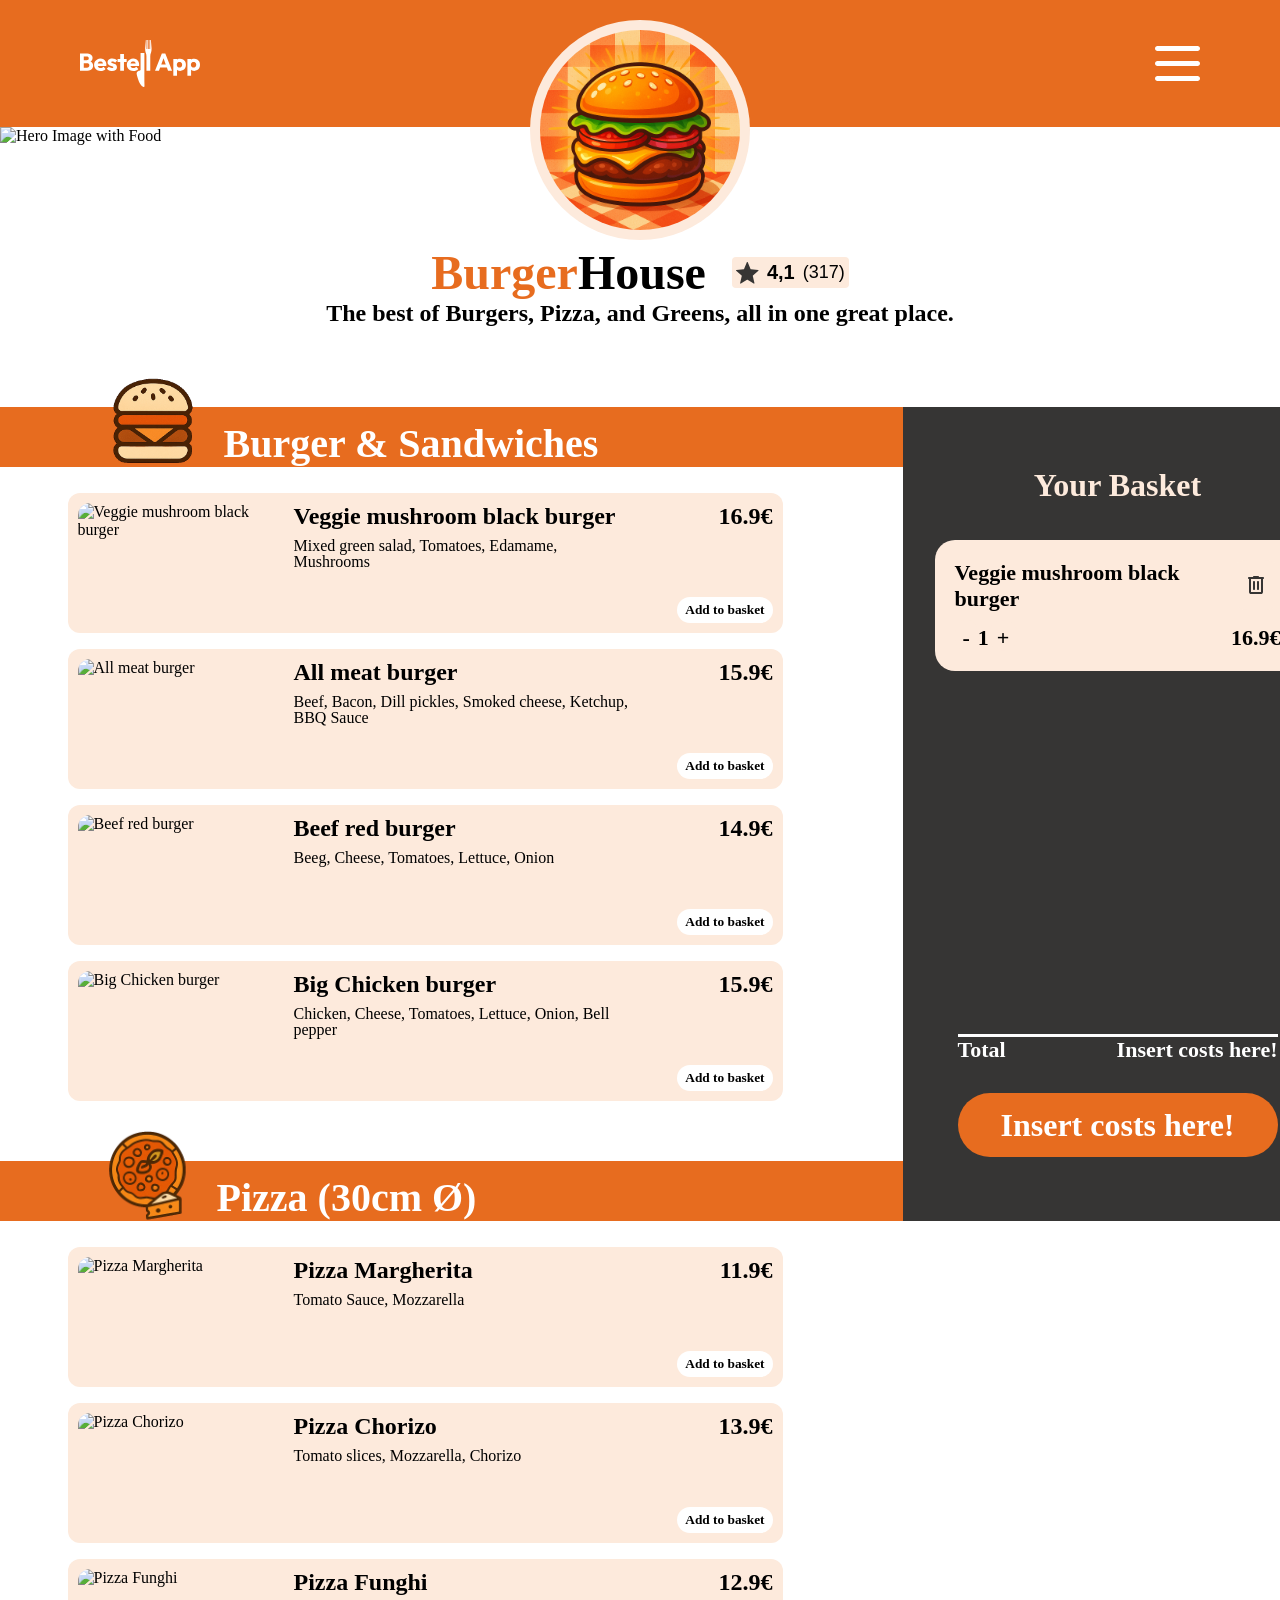
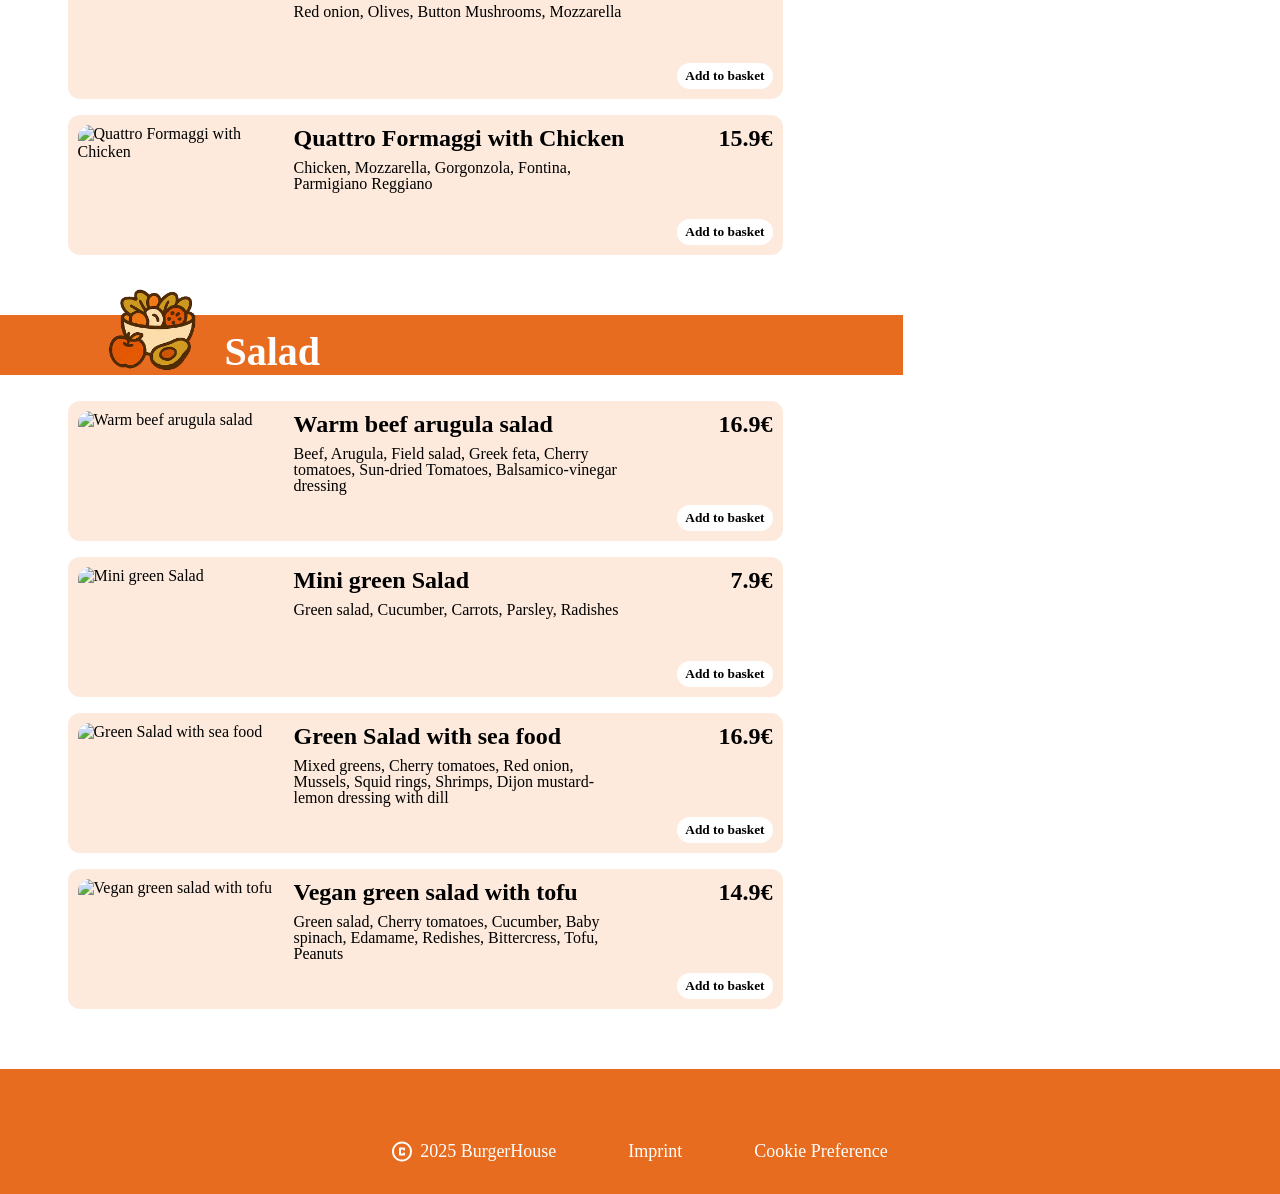
==== files/index.html @ 19cf7dda "fixed style for full basket" ====
<!doctype html>
<html lang="en">
  <head>
    <meta charset="UTF-8" />
    <meta name="viewport" content="width=device-width, initial-scale=1.0" />
    <title>BestellApp</title>
    <link
      rel="shortcut icon"
      href="../assets/mobile/takeout-dining-onpress.svg"
      type="image/x-icon"
    />
    <link rel="stylesheet" href="styles/variables.css" />
    <link rel="stylesheet" href="styles/fonts.css" />
    <link rel="stylesheet" href="styles/standard.css" />
    <link rel="stylesheet" href="styles/style.css" />
    <script src="scripts/dishes.js"></script>
    <script src="scripts/template.js"></script>
    <script src="scripts/script.js"></script>
  </head>
  <body onload="initialise()">
    <header>
      <!-- Menüleiste -->
      <article class="menu_bar">
        <img
          src="../assets/icons/bestellapp-logo.svg"
          alt="Logo of BestellApp"
        />
        <img src="../assets/icons/menu-bar.svg" alt="Menu Bar" />
      </article>
      <!-- Herobild -->
      <img
        src="../assets/images/header/hero-image.png"
        alt="Hero Image with Food"
      />
      <!-- Restaurant Icon -->
      <div class="restaurant_icon">
        <section class="restaurant_symbol">
          <img
            src="../assets/images/header/restaurant-logo.png"
            alt="Icon of BurgerHouse"
          />
        </section>
      </div>
      <!-- Restaurant Name und Titel -->
      <section class="restaurant_name">
        <h1><span>Burger</span>House</h1>
        <section class="restaurant_rating">
          <img src="../assets/icons/star.svg" alt="Rating Star" />
          <p class="rating"><b>4,1</b></p>
          <p class="users">(317)</p>
        </section>
      </section>
      <section class="subtitle">
        <h2>The best of Burgers, Pizza, and Greens, all in one great place.</h2>
      </section>
    </header>
    <!-- Main -->
    <main>
      <div class="main_menu_style">
        <div>
          <aside id="basket">
            <article>
              <h5>Your Basket</h5>
              <section class="ordered_dishes">
                <article class="dish_in_basket">
                  <section class="name_n_amount">
                    <p>Veggie mushroom black burger</p>
                    <div class="amount">
                      <button onclick="reduce()">-</button>
                      <p>1</p>
                      <button onclick="increase()">+</button>
                    </div>
                  </section>
                  <section class="costs_n_trash">
                    <button onclick="erase()">
                      <img src="../assets/icons/delete.svg" alt="Trash Icon" />
                    </button>
                    <p>16.9€</p>
                  </section>
                </article>
              </section>
              <section class="basket_lower_part">
                <div class="total_cost">
                  <p>Total</p>
                  <p>Insert costs here!</p>
                </div>
                <div class="buy_order">
                  <button class="button_buy_order" id="openButton" onclick="openDialog()">
                  Insert costs here!
                  </button>
                </div>
              </section>
            </article>
          </aside>
        </div>
        <article>
          <section class="category">
            <img src="../assets/icons/burger-symbol.svg" alt="Burger Icon" />
            <h3>Burger & Sandwiches</h3>
          </section>
          <section class="menu" id="burgersMenus"></section>
          <section class="category">
            <img src="../assets/icons/pizza-symbol.svg" alt="Pizza Icon" />
            <h3>Pizza (30cm Ø)</h3>
          </section>
          <section class="menu" id="pizzasMenus"></section>
          <section class="category">
            <img src="../assets/icons/salad-symbol.svg" alt="Salad Icon" />
            <h3>Salad</h3>
          </section>
          <section class="menu" id="saladsMenus"></section>
        </article>
      </div>
      <dialog id="orderConfirmed" onclick="closeDialog()">
        <article onclick="stopPropagation(event)">
          <section>
            <button class="close" id="closeButton" onclick="closeDialog()">
              X
            </button>
          </section>
          <section class="order_received">
            <img src="../assets/icons/order-symbol.svg" alt="Car is driving" />
            <h6>Oder confirmed!</h6>
            <p>Your food is on the way!</p>
          </section>
        </article>
      </dialog>
    </main>
    <!-- Footer -->
    <footer>
      <div>
        <img src="../assets/icons/copyright.svg" alt="Copyright" />
        <p>2025 BurgerHouse</p>
      </div>
      <p><a href="imprint.html"></a>Imprint</p>
      <p>Cookie Preference</p>
    </footer>
  </body>
</html>
---- files/styles/variables.css ----
:root {
    --main_color: rgb(231, 108, 31);
    --bg_dishes: rgb(253, 234, 220);
    --bg_basket: rgb(54, 53, 52);
}
---- files/styles/fonts.css ----
/* palanquin-dark-regular - latin */
@font-face {
  font-display: swap; /* Check https://developer.mozilla.org/en-US/docs/Web/CSS/@font-face/font-display for other options. */
  font-family: 'Palanquin Dark';
  font-style: normal;
  font-weight: 400;
  src: url('/BestellApp/assets/fonts/palanquin-dark-v17-latin-regular.woff2') format('woff2'); /* Chrome 36+, Opera 23+, Firefox 39+, Safari 12+, iOS 10+ */
}
/* palanquin-dark-700 - latin */
@font-face {
  font-display: swap; /* Check https://developer.mozilla.org/en-US/docs/Web/CSS/@font-face/font-display for other options. */
  font-family: 'Palanquin Dark';
  font-style: normal;
  font-weight: 700;
  src: url('/BestellApp/assets/fonts/palanquin-dark-v17-latin-700.woff2') format('woff2'); /* Chrome 36+, Opera 23+, Firefox 39+, Safari 12+, iOS 10+ */
}

/* palanquin-regular - latin */
@font-face {
  font-display: swap; /* Check https://developer.mozilla.org/en-US/docs/Web/CSS/@font-face/font-display for other options. */
  font-family: 'Palanquin';
  font-style: normal;
  font-weight: 400;
  src: url('/BestellApp/assets/fonts/palanquin-v17-latin-regular.woff2') format('woff2'); /* Chrome 36+, Opera 23+, Firefox 39+, Safari 12+, iOS 10+ */
}
/* palanquin-500 - latin */
@font-face {
  font-display: swap; /* Check https://developer.mozilla.org/en-US/docs/Web/CSS/@font-face/font-display for other options. */
  font-family: 'Palanquin';
  font-style: normal;
  font-weight: 500;
  src: url('/BestellApp/assets/fonts/palanquin-v17-latin-500.woff2') format('woff2'); /* Chrome 36+, Opera 23+, Firefox 39+, Safari 12+, iOS 10+ */
}
/* palanquin-600 - latin */
@font-face {
  font-display: swap; /* Check https://developer.mozilla.org/en-US/docs/Web/CSS/@font-face/font-display for other options. */
  font-family: 'Palanquin';
  font-style: normal;
  font-weight: 600;
  src: url('/BestellApp/assets/fonts/palanquin-v17-latin-600.woff2') format('woff2'); /* Chrome 36+, Opera 23+, Firefox 39+, Safari 12+, iOS 10+ */
}
/* palanquin-700 - latin */
@font-face {
  font-display: swap; /* Check https://developer.mozilla.org/en-US/docs/Web/CSS/@font-face/font-display for other options. */
  font-family: 'Palanquin';
  font-style: normal;
  font-weight: 700;
  src: url('/BestellApp/assets/fonts/palanquin-v17-latin-700.woff2') format('woff2'); /* Chrome 36+, Opera 23+, Firefox 39+, Safari 12+, iOS 10+ */
}
---- files/styles/standard.css ----
/* Allgemeine Einstellungen */
* {
  margin: 0px;
  box-sizing: border-box;
}

a {
  text-decoration: none;
}

/* Header */
header > img {
  width: 100dvw;
  height: 500px;
  object-fit: cover;
}

h1 {
  font-family: "Palanquin Dark";
  font-size: 48px;
  font-weight: 700;
}

h1 > span {
  color: var(--main_color);
}

h2 {
  font-family: "Palanquin";
  font-size: 24px;
  font-weight: 700;
}

/* Main */
main > div > div {
  display: flex;
  position: sticky;
  top: 0px;
}

h3 {
  font-family: "Palanquin";
  font-size: 40px;
  font-weight: 700;
  color: white;
}

h4 {
  font-family: "Palanquin";
  font-size: 24px;
  font-weight: 600;
}

button {
  display: flex;
  align-items: center;
  justify-content: center;
  padding: 5px 8px;
  font-family: "Palanquin";
  font-weight: 600;
  border: none;
  border-radius: 16px;
  background-color: white;
  cursor: pointer;
}

aside {
  display: flex;
  flex-direction: column;
  justify-content: flex-start;
  width: 430px;
  height: 814px;
  background-color: var(--bg_basket);
}

aside > article {
  display: flex;
  flex-direction: column;
  justify-content: center;
  align-items: center;
  gap: 36px;
  padding: 60px 32px;
}

h5 {
  display: flex;
  justify-content: center;
  font-family: "Palanquin";
  font-size: 32px;
  font-weight: 700;
  color: var(--bg_dishes);
}

dialog {
  margin: auto;
  padding: 40px 48px;
  border: none;
  border-radius: 30px;
  background-color: var(--bg_basket);
  color: white;
}

dialog > article {
  display: flex;
  flex-direction: column;
  justify-content: center;
  align-items: flex-end;
}

dialog p {
  font-family: "Palanquin";
  font-size: 29px;
  font-weight: 700;
}

dialog::backdrop {
  background-color: rgba(1, 1, 1, 0.25);
  backdrop-filter: blur(4px);
}

h6 {
  font-family: "Palanquin";
  font-size: 42px;
  font-weight: 700;
}

/* Footer */
footer {
  display: flex;
  align-items: center;
  justify-content: center;
  gap: 72px;
  padding-top: 72px;
  padding-bottom: 32px;
  background-color: var(--main_color);
}

footer > div {
  display: flex;
  gap: 8px;
}

footer p {
  font-family: "Palanquin";
  font-size: 18px;
  color: white;
}
---- files/styles/style.css ----
/* Header */
.menu_bar {
  display: flex;
  justify-content: space-between;
  align-items: center;
  padding: 40px max(calc(50% - 720px), 80px);
  background-color: var(--main_color);
}

.restaurant_icon {
  display: flex;
  justify-content: center;
  height: 100px;
}

.restaurant_symbol {
  display: flex;
  align-items: center;
  justify-content: center;
  position: relative;
  top: -125px;
  border-radius: 50%;
  width: 220px;
  height: 220px;
  background-color: var(--bg_dishes);
}

.restaurant_symbol > img {
  width: 200px;
  height: 200px;
  border-radius: 50%;
}

.restaurant_name {
  display: flex;
  align-items: center;
  justify-content: center;
  gap: 26px;
}

.restaurant_rating {
  display: flex;
  justify-content: center;
  align-items: center;
  gap: 8px;
  padding: 4px;
  border-radius: 4px;
  background-color: var(--bg_dishes);
}

.rating {
  font-family: "Palanquin Dark", sans-serif;
  font-size: 20px;
}

.users {
  font-family: "Palanquin", sans-serif;
  font-size: 18px;
}

.subtitle {
  display: flex;
  justify-content: center;
}

/* Main */
.main_menu_style {
  display: flex;
  flex-direction: row-reverse;
  justify-content: center;
  align-items: flex-start;
  margin-top: 80px;
}

.empty_basket {
  display: flex;
  flex-direction: column;
  justify-content: flex-start;
  align-items: center;
  gap: 69px;
}

.empty_basket > p {
  text-align: center;
  font-family: "Palanquin";
  font-size: 24px;
  font-weight: 500;
  color: var(--bg_dishes);
}

.empty_basket > img {
  width: 150px;
}

.menu {
  display: flex;
  flex-direction: column;
  gap: 16px;
  margin-bottom: 60px;
  padding: 0px max(calc(50% - 720px), 120px);
}

.category {
  display: flex;
  align-items: end;
  gap: 28px;
  margin-bottom: 26px;
  padding: 0px max(calc(50% - 720px), 160px);
  height: 60px;
  background-color: var(--main_color);
}

.dish {
  display: flex;
  justify-content: space-between;
  padding: 10px;
  width: 715px;
  border-radius: 12px;
  background-color: var(--bg_dishes);
}

.dish p {
  font-family: "Palanquin";
}

.explanation {
  display: flex;
  justify-content: space-between;
  gap: 16px;
}

.explanation > img {
  width: 200px;
  height: 120px;
  border-radius: 12px;
  object-fit: cover;
}

.description {
  display: flex;
  flex-direction: column;
  gap: 8px;
  width: 42ch;
}

.description > p {
  font-weight: 500;
  line-height: 100%;
}

.costs {
  display: flex;
  flex-direction: column;
  justify-content: space-between;
  align-items: end;
}

.costs > p {
  font-size: 24px;
  font-weight: 600;
}

.change_color {
  color: var(--main_color);
}

.ordered_dishes {
  height: 458px;
}

.dish_in_basket {
  display: flex;
  justify-content: space-between;
  padding: 20px;
  border-radius: 20px;
  background-color: var(--bg_dishes);
}

.name_n_amount,
.costs_n_trash {
  font-family: "Palanquin";
  font-size: 22px;
  font-weight: 600;
}

.name_n_amount {
  display: flex;
  flex-direction: column;
  gap: 8px;
}

.amount {
  display: flex;
  align-items: flex-end;
  gap: 8;
}

.amount > button {
  padding-bottom: 0px;
  background-color: var(--bg_dishes);
  font-family: "Palanquin";
  font-size: 22px;
  font-weight: 600;
}

.amount > button:hover {
  color: var(--main_color);
}

.costs_n_trash {
  display: flex;
  flex-direction: column;
  justify-content: space-between;
}

.costs_n_trash > button {
  background-color: var(--bg_dishes);
  padding-top: 16px;
  padding-bottom: 16px;
}

.basket_lower_part {
  display: flex;
  flex-direction: column;
  gap: 30px;
  border-top: 3px solid white;
}

.total_cost {
  display: flex;
  justify-content: space-between;
}

.total_cost > p {
  font-family: "Palanquin";
  font-size: 22px;
  font-weight: 700;
  color: white;
}

.button_buy_order {
  display: flex;
  align-items: center;
  justify-content: center;
  width: 320px;
  height: 64px;
  border: none;
  border-radius: 60px;
  font-family: "Palanquin";
  font-size: 32px;
  font-weight: 700;
  color: white;
  background-color: var(--main_color);
}

.close {
  border: 1px solid white;
  background-color: var(--bg_basket);
  color: white;
}

.order_received {
  display: flex;
  flex-direction: column;
  justify-content: center;
  align-items: center;
}
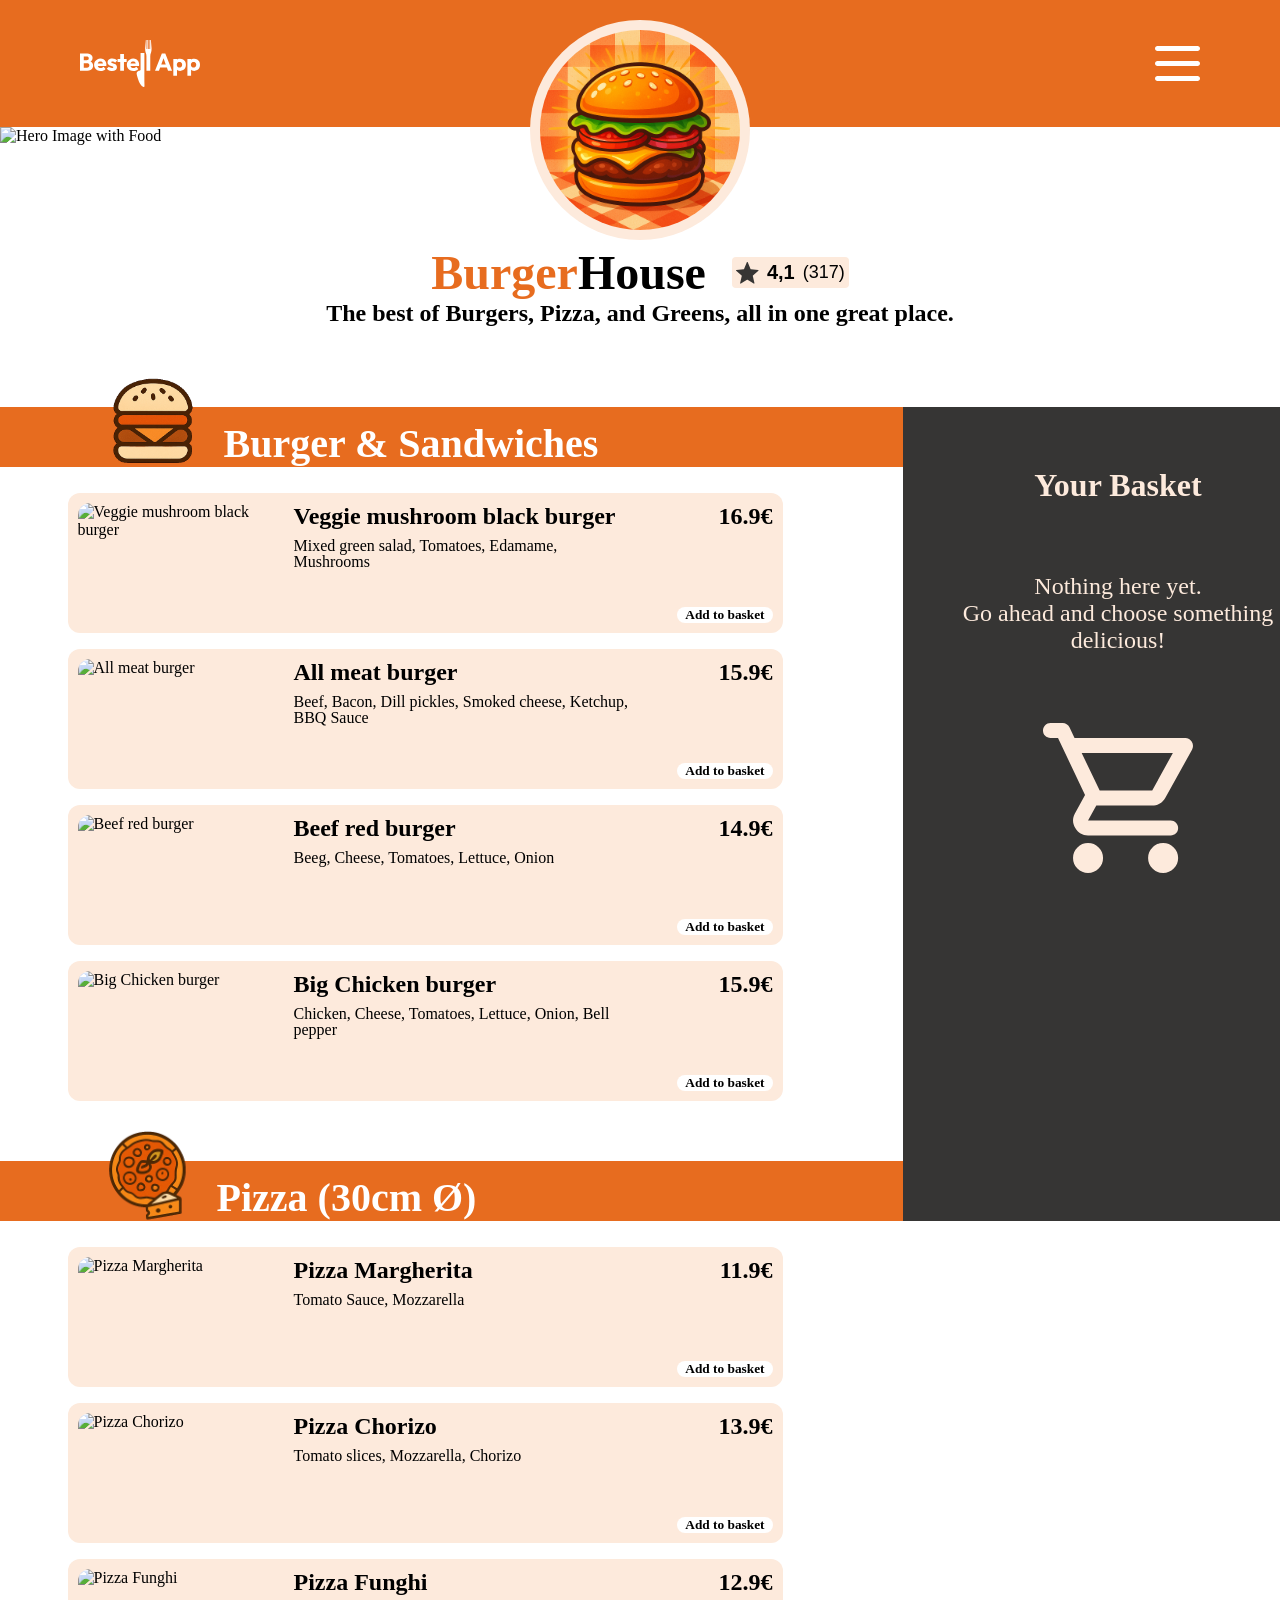
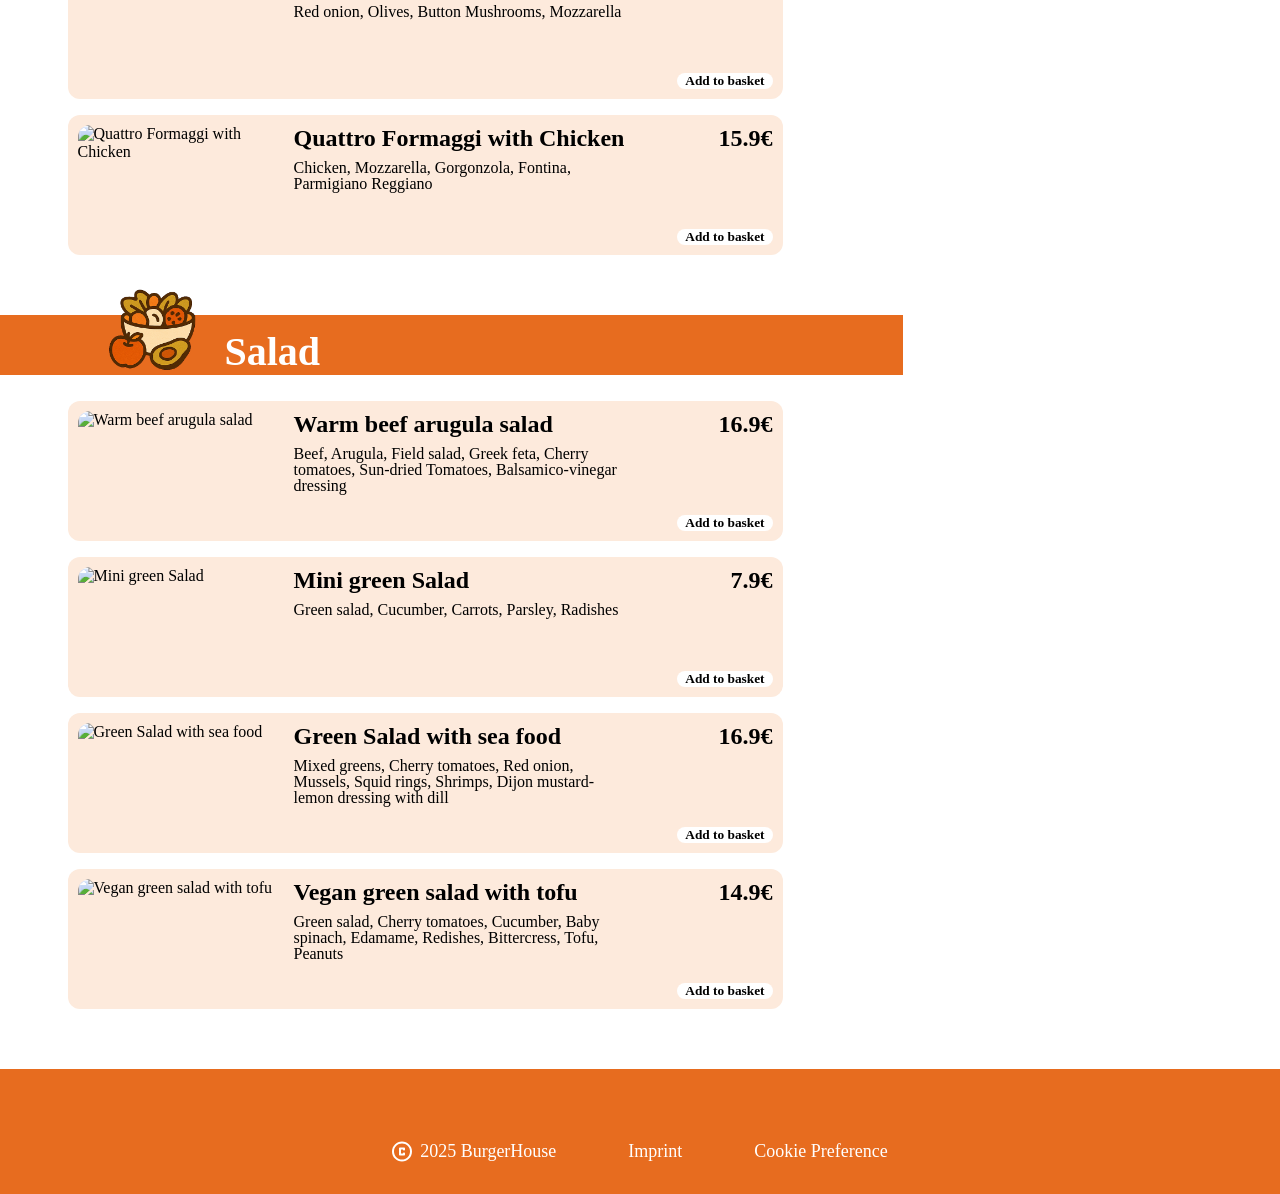
==== commit 4388884a: "Revert "fixed style for full basket" This reverts commit 19cf7dda8cd6a74f4e7ba603e391741ef32e8f4e." ====
--- a/files/index.html
+++ b/files/index.html
@@ -58,38 +58,19 @@
     <main>
       <div class="main_menu_style">
         <div>
-          <aside id="basket">
+          <aside>
             <article>
-              <h5>Your Basket</h5>
-              <section class="ordered_dishes">
-                <article class="dish_in_basket">
-                  <section class="name_n_amount">
-                    <p>Veggie mushroom black burger</p>
-                    <div class="amount">
-                      <button onclick="reduce()">-</button>
-                      <p>1</p>
-                      <button onclick="increase()">+</button>
-                    </div>
-                  </section>
-                  <section class="costs_n_trash">
-                    <button onclick="erase()">
-                      <img src="../assets/icons/delete.svg" alt="Trash Icon" />
-                    </button>
-                    <p>16.9€</p>
-                  </section>
-                </article>
-              </section>
-              <section class="basket_lower_part">
-                <div class="total_cost">
-                  <p>Total</p>
-                  <p>Insert costs here!</p>
-                </div>
-                <div class="buy_order">
-                  <button class="button_buy_order" id="openButton" onclick="openDialog()">
-                  Insert costs here!
-                  </button>
-                </div>
-              </section>
+              <div class="empty_basket">
+                <h5>Your Basket</h5>
+                <p>
+                  Nothing here yet.<br />
+                  Go ahead and choose something delicious!
+                </p>
+                <img
+                  src="/assets/icons/shopping-cart.svg"
+                  alt="Shopping Cart if Basket is Empty"
+                />
+              </div>
             </article>
           </aside>
         </div>
--- a/files/styles/standard.css
+++ b/files/styles/standard.css
@@ -52,10 +52,7 @@
 }
 
 button {
-  display: flex;
-  align-items: center;
-  justify-content: center;
-  padding: 5px 8px;
+  padding: 0px 8px;
   font-family: "Palanquin";
   font-weight: 600;
   border: none;
@@ -77,7 +74,6 @@
   display: flex;
   flex-direction: column;
   justify-content: center;
-  align-items: center;
   gap: 36px;
   padding: 60px 32px;
 }
--- a/files/styles/style.css
+++ b/files/styles/style.css
@@ -164,81 +164,7 @@
   color: var(--main_color);
 }
 
-.ordered_dishes {
-  height: 458px;
-}
-
-.dish_in_basket {
-  display: flex;
-  justify-content: space-between;
-  padding: 20px;
-  border-radius: 20px;
-  background-color: var(--bg_dishes);
-}
-
-.name_n_amount,
-.costs_n_trash {
-  font-family: "Palanquin";
-  font-size: 22px;
-  font-weight: 600;
-}
-
-.name_n_amount {
-  display: flex;
-  flex-direction: column;
-  gap: 8px;
-}
-
-.amount {
-  display: flex;
-  align-items: flex-end;
-  gap: 8;
-}
-
-.amount > button {
-  padding-bottom: 0px;
-  background-color: var(--bg_dishes);
-  font-family: "Palanquin";
-  font-size: 22px;
-  font-weight: 600;
-}
-
-.amount > button:hover {
-  color: var(--main_color);
-}
-
-.costs_n_trash {
-  display: flex;
-  flex-direction: column;
-  justify-content: space-between;
-}
-
-.costs_n_trash > button {
-  background-color: var(--bg_dishes);
-  padding-top: 16px;
-  padding-bottom: 16px;
-}
-
-.basket_lower_part {
-  display: flex;
-  flex-direction: column;
-  gap: 30px;
-  border-top: 3px solid white;
-}
-
-.total_cost {
-  display: flex;
-  justify-content: space-between;
-}
-
-.total_cost > p {
-  font-family: "Palanquin";
-  font-size: 22px;
-  font-weight: 700;
-  color: white;
-}
-
-.button_buy_order {
+.buy_order {
   display: flex;
   align-items: center;
   justify-content: center;
@@ -253,6 +179,71 @@
   background-color: var(--main_color);
 }
 
+.dish_in_basket {
+  display: flex;
+  justify-content: space-between;
+  padding: 20px;
+  border-radius: 20px;
+  background-color: var(--bg_dishes);
+}
+
+.name_n_amount,
+.costs_n_trash {
+  font-family: "Palanquin";
+  font-size: 22px;
+  font-weight: 600;
+}
+
+.name_n_amount {
+  display: flex;
+  flex-direction: column;
+  gap: 8px;
+}
+
+.amount {
+  display: flex;
+  align-items: flex-end;
+  gap: 8;
+}
+
+.amount > button {
+  padding-bottom: 0px;
+  background-color: var(--bg_dishes);
+  font-family: "Palanquin";
+  font-size: 22px;
+  font-weight: 600;
+}
+
+.amount > button:hover {
+  color: var(--main_color);
+}
+
+.costs_n_trash {
+  display: flex;
+  flex-direction: column;
+  justify-content: space-between;
+}
+
+.costs_n_trash > button {
+  background-color: var(--bg_dishes);
+  padding-top: 16px;
+  padding-bottom: 16px;
+}
+
+.total_cost {
+  display: flex;
+  justify-content: space-between;
+  align-items: end;
+  border-top: 3px solid white;
+}
+
+.total_cost > p {
+  font-family: "Palanquin";
+  font-size: 22px;
+  font-weight: 700;
+  color: white;
+}
+
 .close {
   border: 1px solid white;
   background-color: var(--bg_basket);
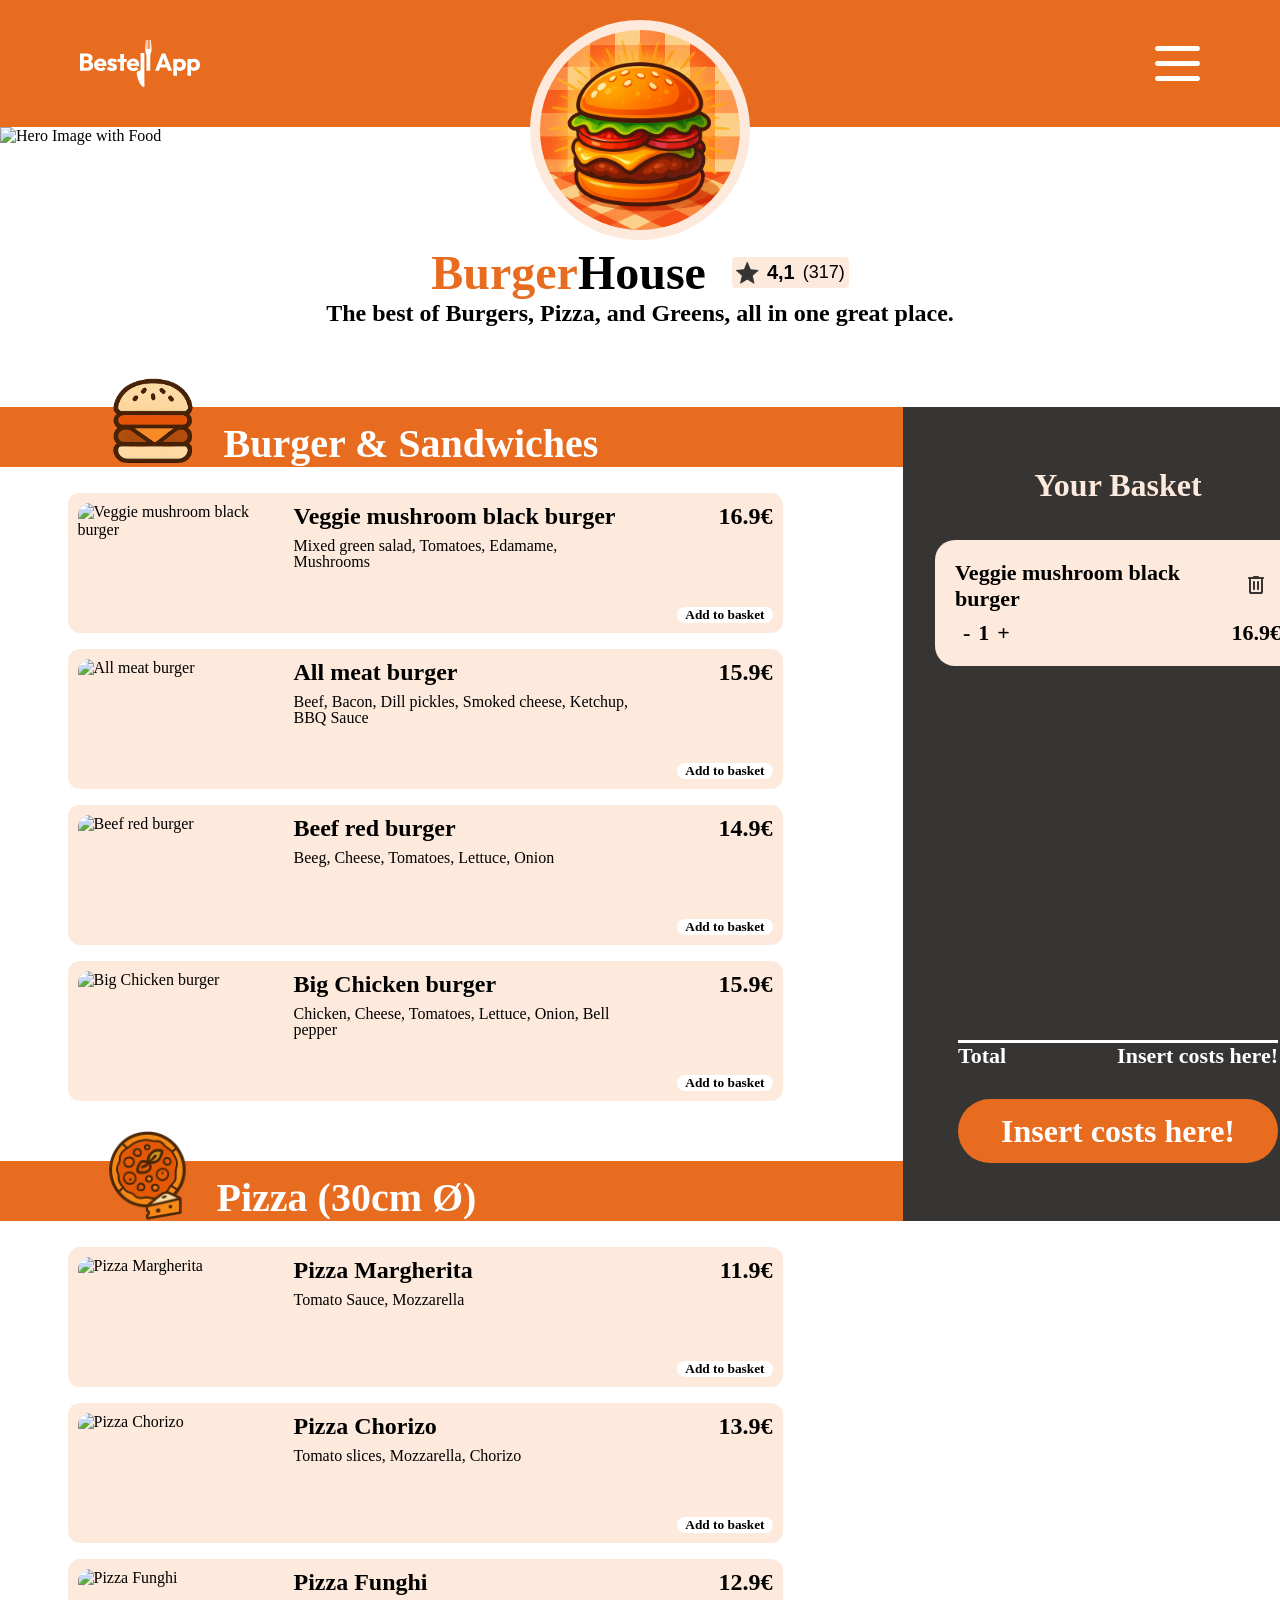
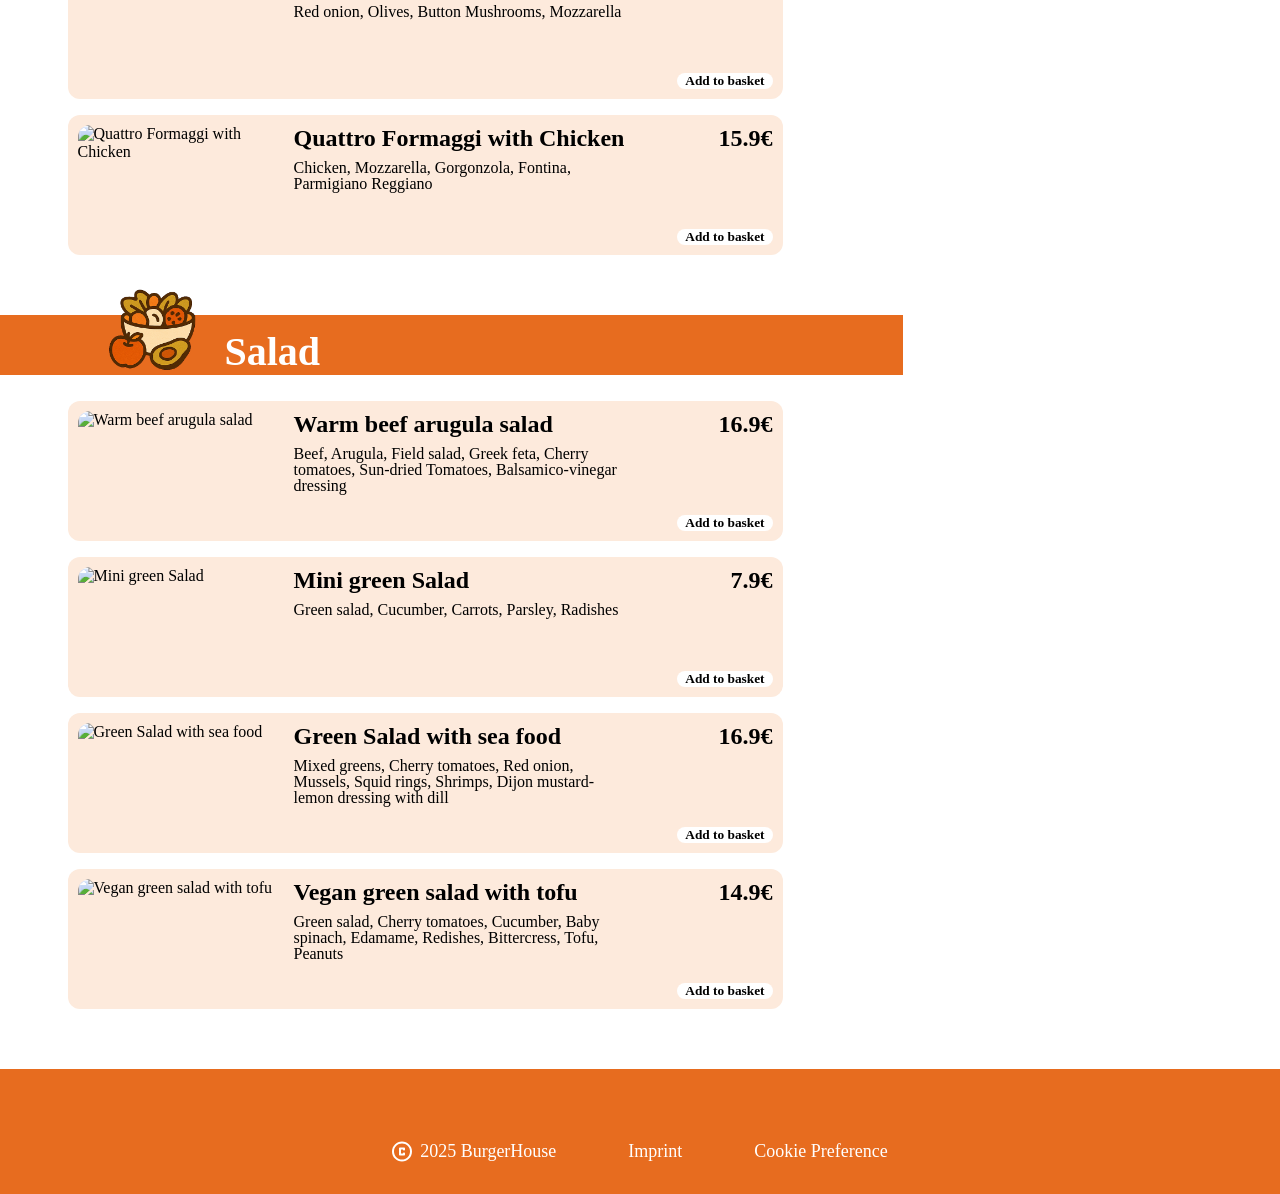
==== commit d26692f9: "fixed style for full basket" ====
--- a/files/index.html
+++ b/files/index.html
@@ -60,17 +60,40 @@
         <div>
           <aside>
             <article>
-              <div class="empty_basket">
-                <h5>Your Basket</h5>
-                <p>
-                  Nothing here yet.<br />
-                  Go ahead and choose something delicious!
-                </p>
-                <img
-                  src="/assets/icons/shopping-cart.svg"
-                  alt="Shopping Cart if Basket is Empty"
-                />
-              </div>
+              <h5>Your Basket</h5>
+              <section class="ordered_dishes">
+                <article class="dish_in_basket">
+                  <section class="name_n_amount">
+                    <p>Veggie mushroom black burger</p>
+                    <div class="amount">
+                      <button onclick="reduce()">-</button>
+                      <p>1</p>
+                      <button onclick="increase()">+</button>
+                    </div>
+                  </section>
+                  <section class="costs_n_trash">
+                    <button onclick="erase()">
+                      <img src="../assets/icons/delete.svg" alt="Trash Icon" />
+                    </button>
+                    <p>16.9€</p>
+                  </section>
+                </article>
+              </section>
+              <section class="lower_part_basket">
+                <div class="total_cost">
+                  <p>Total</p>
+                  <p>Insert costs here!</p>
+                </div>
+                <div>
+                  <button
+                    class="button_buy_order"
+                    id="openButton"
+                    onclick="openDialog()"
+                  >
+                    Insert costs here!
+                  </button>
+                </div>
+              </section>
             </article>
           </aside>
         </div>
--- a/files/styles/standard.css
+++ b/files/styles/standard.css
@@ -74,6 +74,7 @@
   display: flex;
   flex-direction: column;
   justify-content: center;
+  align-items: center;
   gap: 36px;
   padding: 60px 32px;
 }
--- a/files/styles/style.css
+++ b/files/styles/style.css
@@ -164,7 +164,81 @@
   color: var(--main_color);
 }
 
-.buy_order {
+.ordered_dishes {
+  height: 464px;
+}
+
+.dish_in_basket {
+  display: flex;
+  justify-content: space-between;
+  padding: 20px;
+  border-radius: 20px;
+  background-color: var(--bg_dishes);
+}
+
+.name_n_amount,
+.costs_n_trash {
+  font-family: "Palanquin";
+  font-size: 22px;
+  font-weight: 600;
+}
+
+.name_n_amount {
+  display: flex;
+  flex-direction: column;
+  gap: 8px;
+}
+
+.amount {
+  display: flex;
+  align-items: flex-end;
+  gap: 8;
+}
+
+.amount > button {
+  padding-bottom: 0px;
+  background-color: var(--bg_dishes);
+  font-family: "Palanquin";
+  font-size: 22px;
+  font-weight: 600;
+}
+
+.amount > button:hover {
+  color: var(--main_color);
+}
+
+.costs_n_trash {
+  display: flex;
+  flex-direction: column;
+  justify-content: space-between;
+}
+
+.costs_n_trash > button {
+  background-color: var(--bg_dishes);
+  padding-top: 16px;
+  padding-bottom: 16px;
+}
+
+.lower_part_basket {
+  display: flex;
+  flex-direction: column;
+  gap: 30px;
+}
+
+.total_cost {
+  display: flex;
+  justify-content: space-between;
+  border-top: 3px solid white;
+}
+
+.total_cost > p {
+  font-family: "Palanquin";
+  font-size: 22px;
+  font-weight: 700;
+  color: white;
+}
+
+.button_buy_order {
   display: flex;
   align-items: center;
   justify-content: center;
@@ -179,71 +253,6 @@
   background-color: var(--main_color);
 }
 
-.dish_in_basket {
-  display: flex;
-  justify-content: space-between;
-  padding: 20px;
-  border-radius: 20px;
-  background-color: var(--bg_dishes);
-}
-
-.name_n_amount,
-.costs_n_trash {
-  font-family: "Palanquin";
-  font-size: 22px;
-  font-weight: 600;
-}
-
-.name_n_amount {
-  display: flex;
-  flex-direction: column;
-  gap: 8px;
-}
-
-.amount {
-  display: flex;
-  align-items: flex-end;
-  gap: 8;
-}
-
-.amount > button {
-  padding-bottom: 0px;
-  background-color: var(--bg_dishes);
-  font-family: "Palanquin";
-  font-size: 22px;
-  font-weight: 600;
-}
-
-.amount > button:hover {
-  color: var(--main_color);
-}
-
-.costs_n_trash {
-  display: flex;
-  flex-direction: column;
-  justify-content: space-between;
-}
-
-.costs_n_trash > button {
-  background-color: var(--bg_dishes);
-  padding-top: 16px;
-  padding-bottom: 16px;
-}
-
-.total_cost {
-  display: flex;
-  justify-content: space-between;
-  align-items: end;
-  border-top: 3px solid white;
-}
-
-.total_cost > p {
-  font-family: "Palanquin";
-  font-size: 22px;
-  font-weight: 700;
-  color: white;
-}
-
 .close {
   border: 1px solid white;
   background-color: var(--bg_basket);
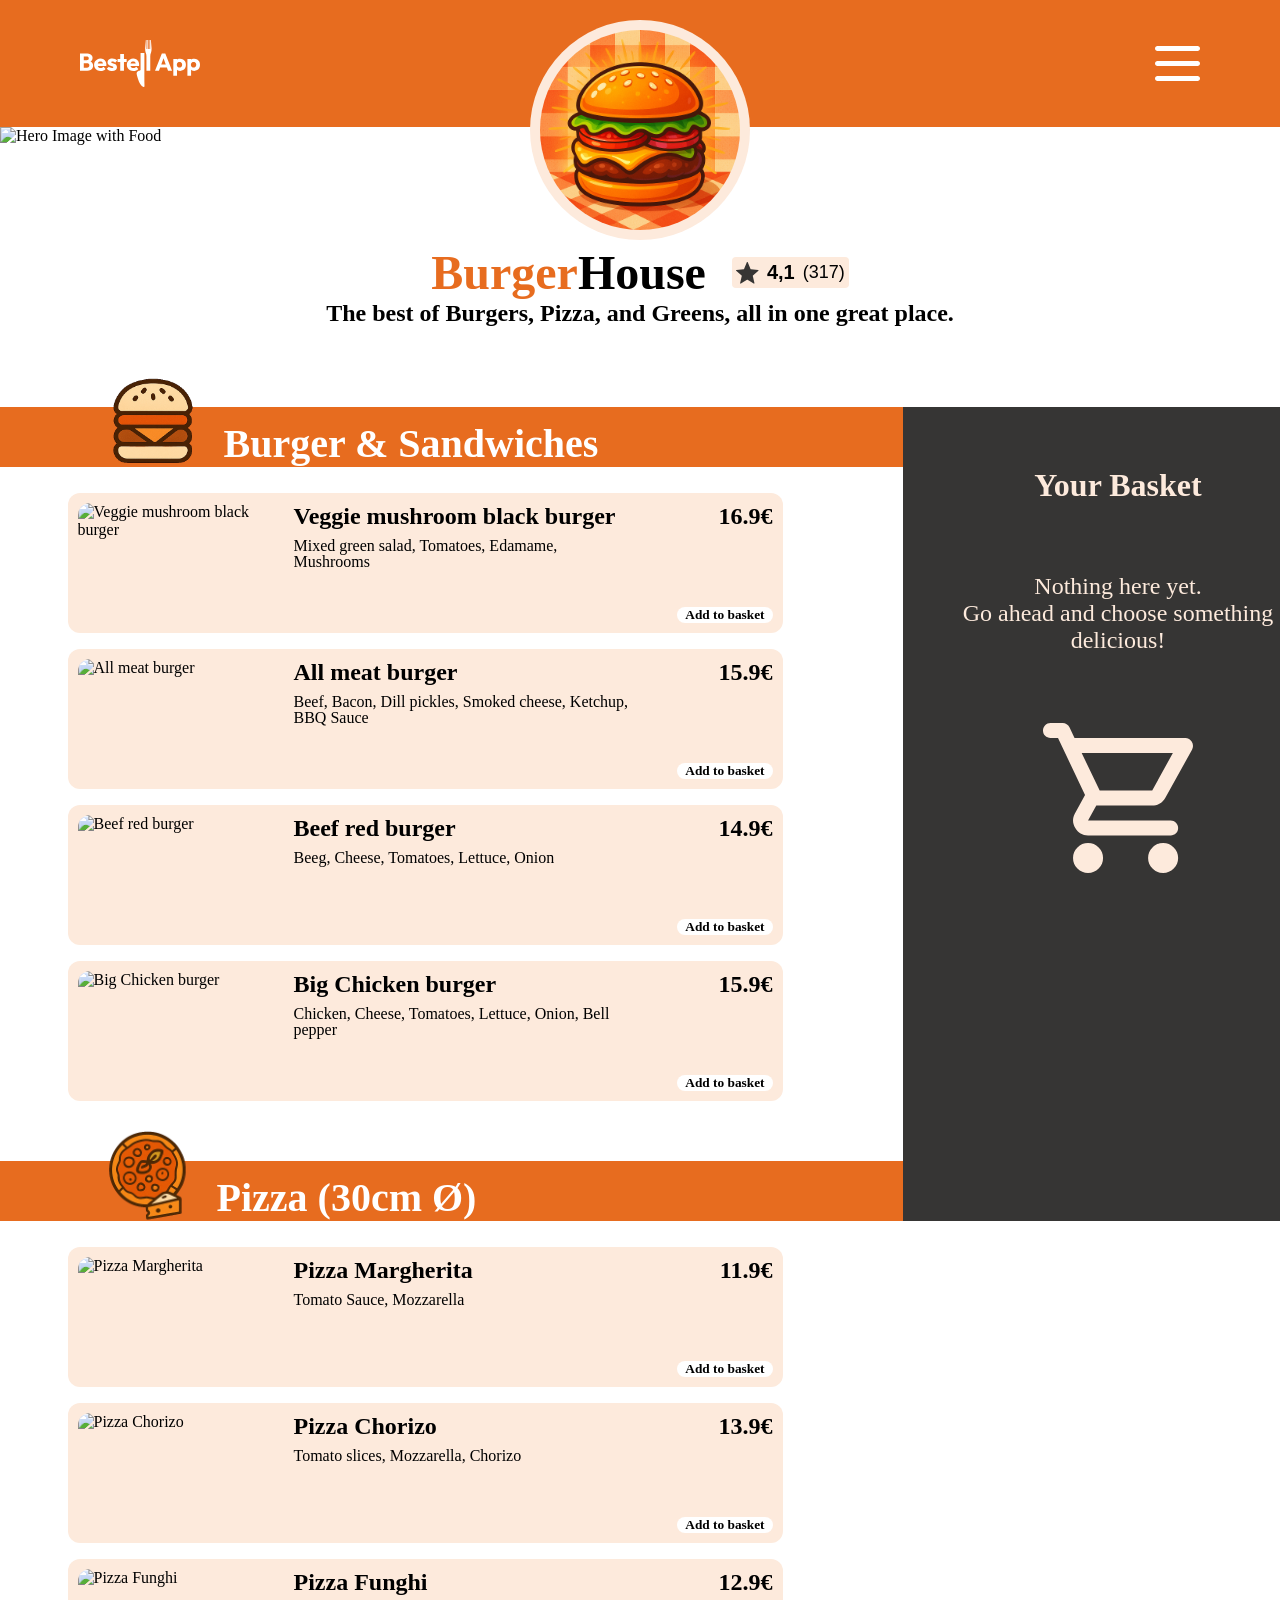
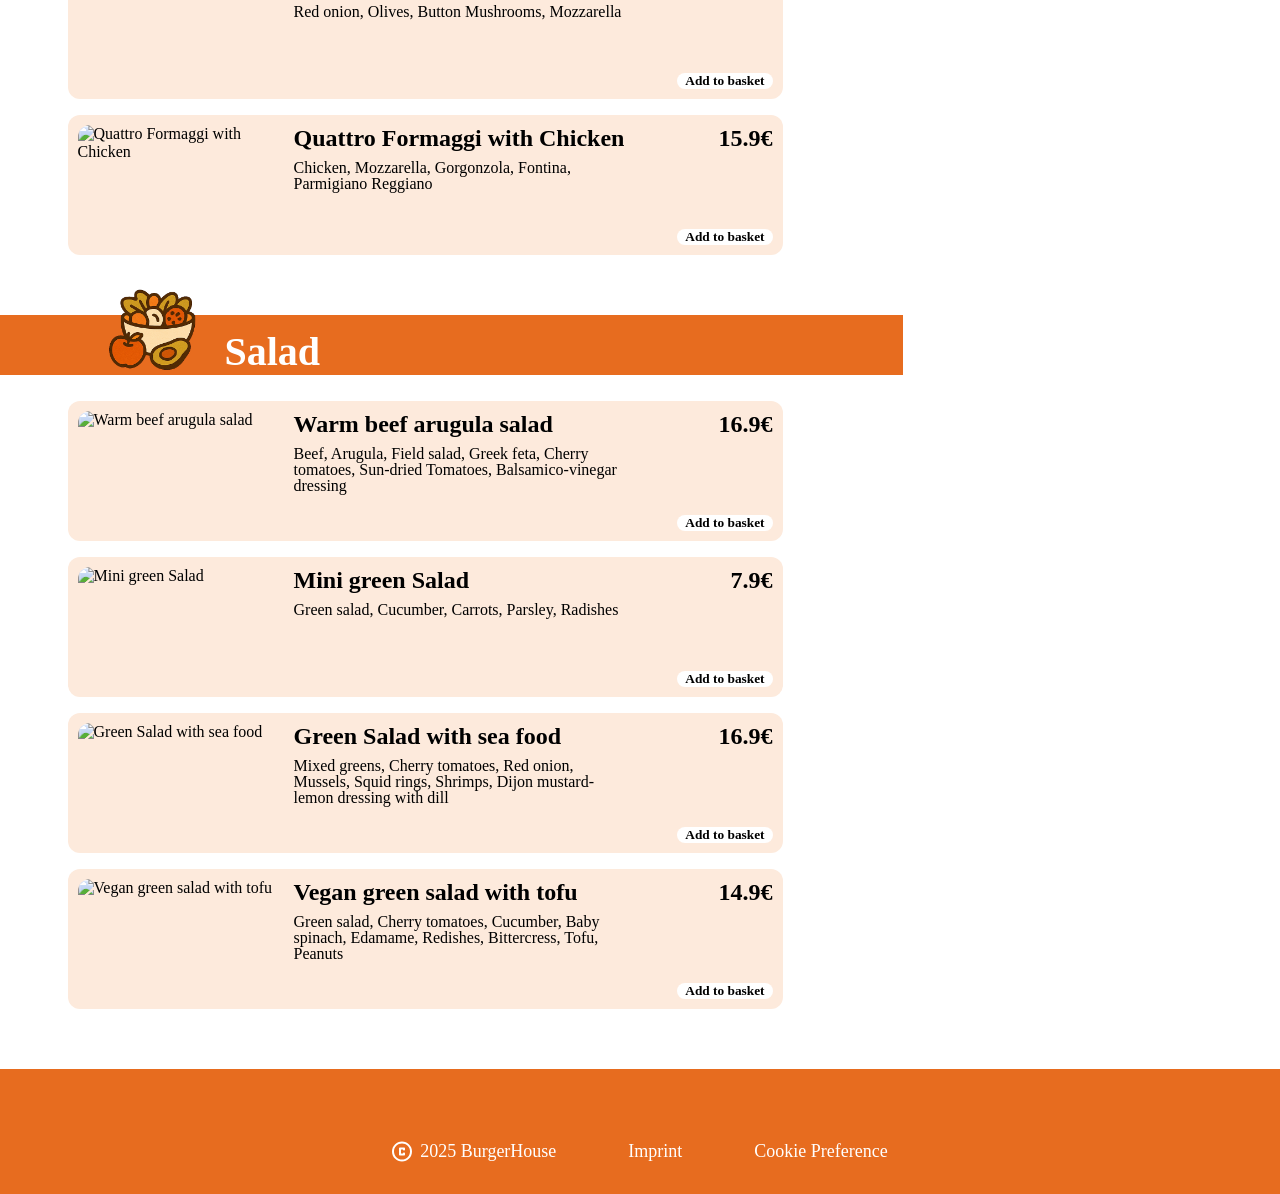
==== commit 3fb8a2b1: "added dishesInBasket, reworked the add function" ====
--- a/files/index.html
+++ b/files/index.html
@@ -58,44 +58,7 @@
     <main>
       <div class="main_menu_style">
         <div>
-          <aside>
-            <article>
-              <h5>Your Basket</h5>
-              <section class="ordered_dishes">
-                <article class="dish_in_basket">
-                  <section class="name_n_amount">
-                    <p>Veggie mushroom black burger</p>
-                    <div class="amount">
-                      <button onclick="reduce()">-</button>
-                      <p>1</p>
-                      <button onclick="increase()">+</button>
-                    </div>
-                  </section>
-                  <section class="costs_n_trash">
-                    <button onclick="erase()">
-                      <img src="../assets/icons/delete.svg" alt="Trash Icon" />
-                    </button>
-                    <p>16.9€</p>
-                  </section>
-                </article>
-              </section>
-              <section class="lower_part_basket">
-                <div class="total_cost">
-                  <p>Total</p>
-                  <p>Insert costs here!</p>
-                </div>
-                <div>
-                  <button
-                    class="button_buy_order"
-                    id="openButton"
-                    onclick="openDialog()"
-                  >
-                    Insert costs here!
-                  </button>
-                </div>
-              </section>
-            </article>
-          </aside>
+          <aside id="basket"></aside>
         </div>
         <article>
           <section class="category">
--- a/files/styles/style.css
+++ b/files/styles/style.css
@@ -165,6 +165,9 @@
 }
 
 .ordered_dishes {
+  display: flex;
+  flex-direction: column;
+  gap: 10px;
   height: 464px;
 }
 
@@ -219,16 +222,16 @@
   padding-bottom: 16px;
 }
 
-.lower_part_basket {
+.basket_lower_part {
   display: flex;
   flex-direction: column;
   gap: 30px;
+  border-top: 3px solid white;
 }
 
 .total_cost {
   display: flex;
   justify-content: space-between;
-  border-top: 3px solid white;
 }
 
 .total_cost > p {
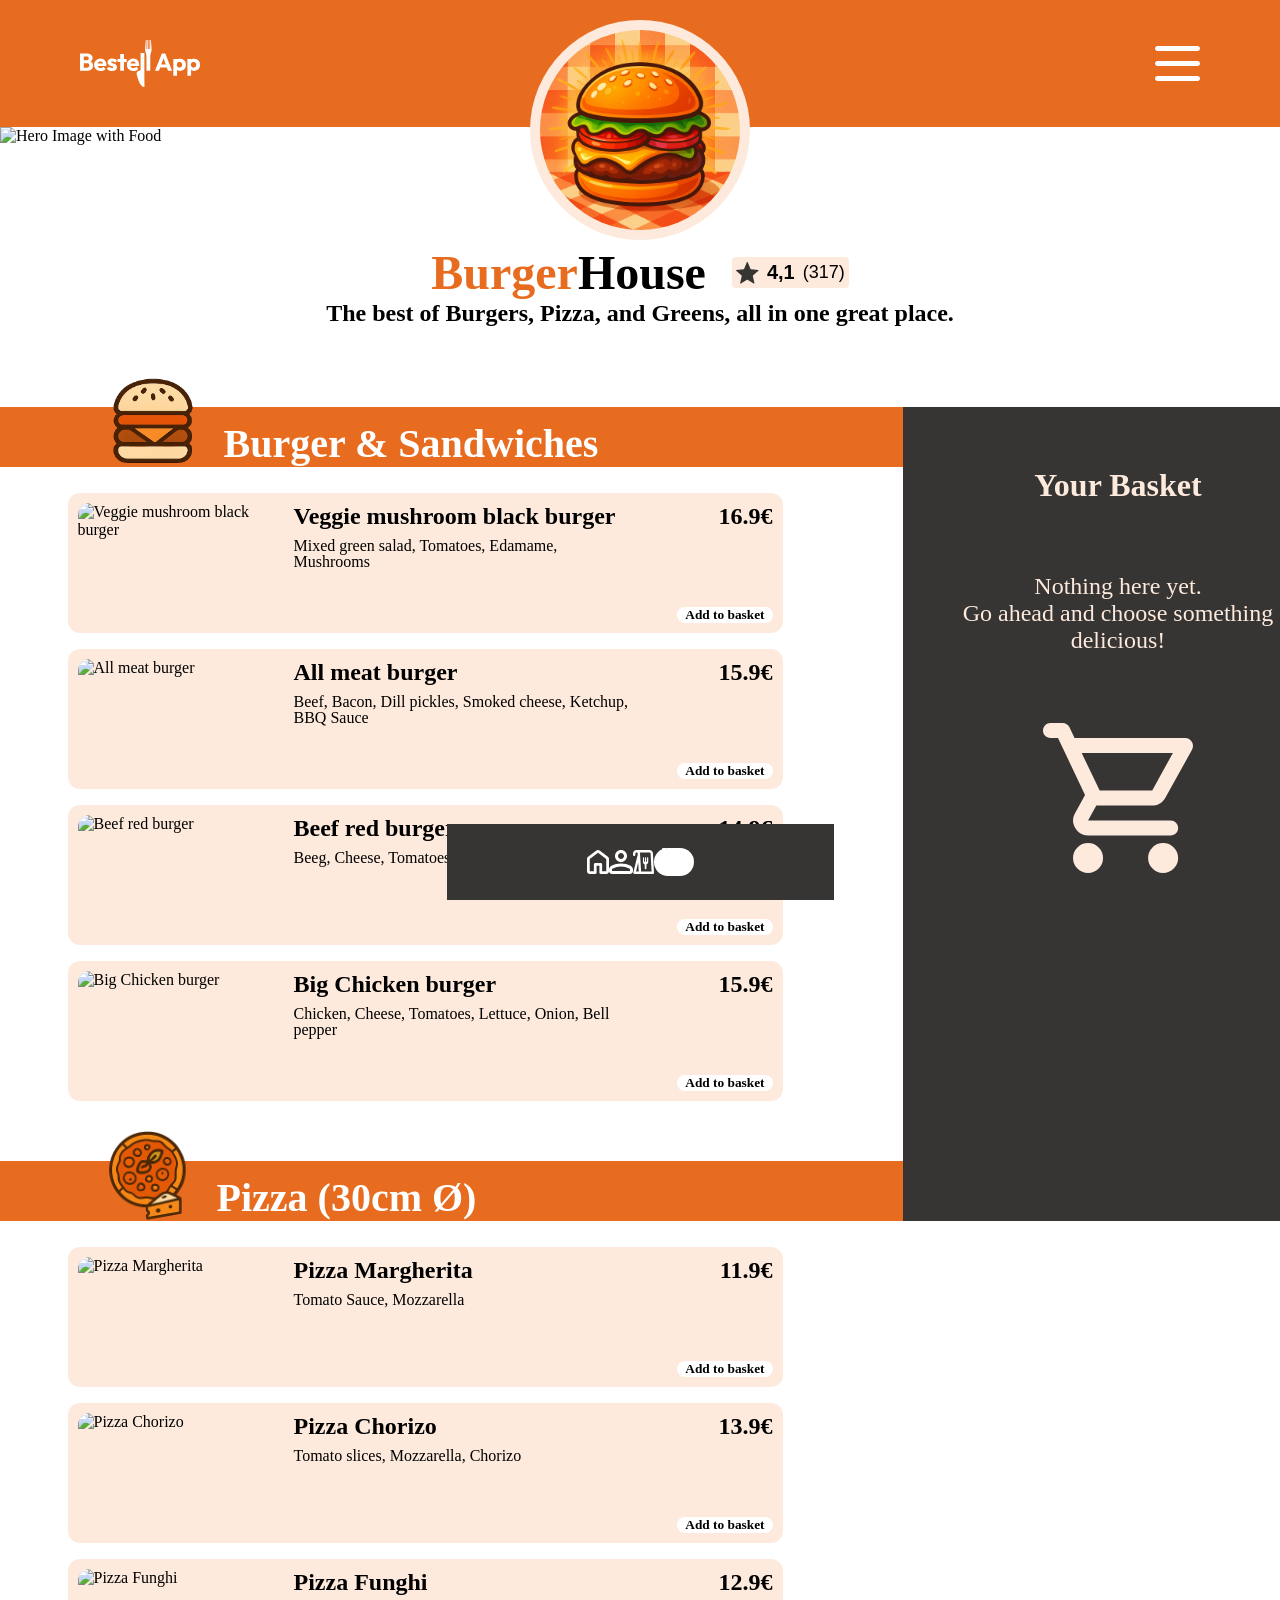
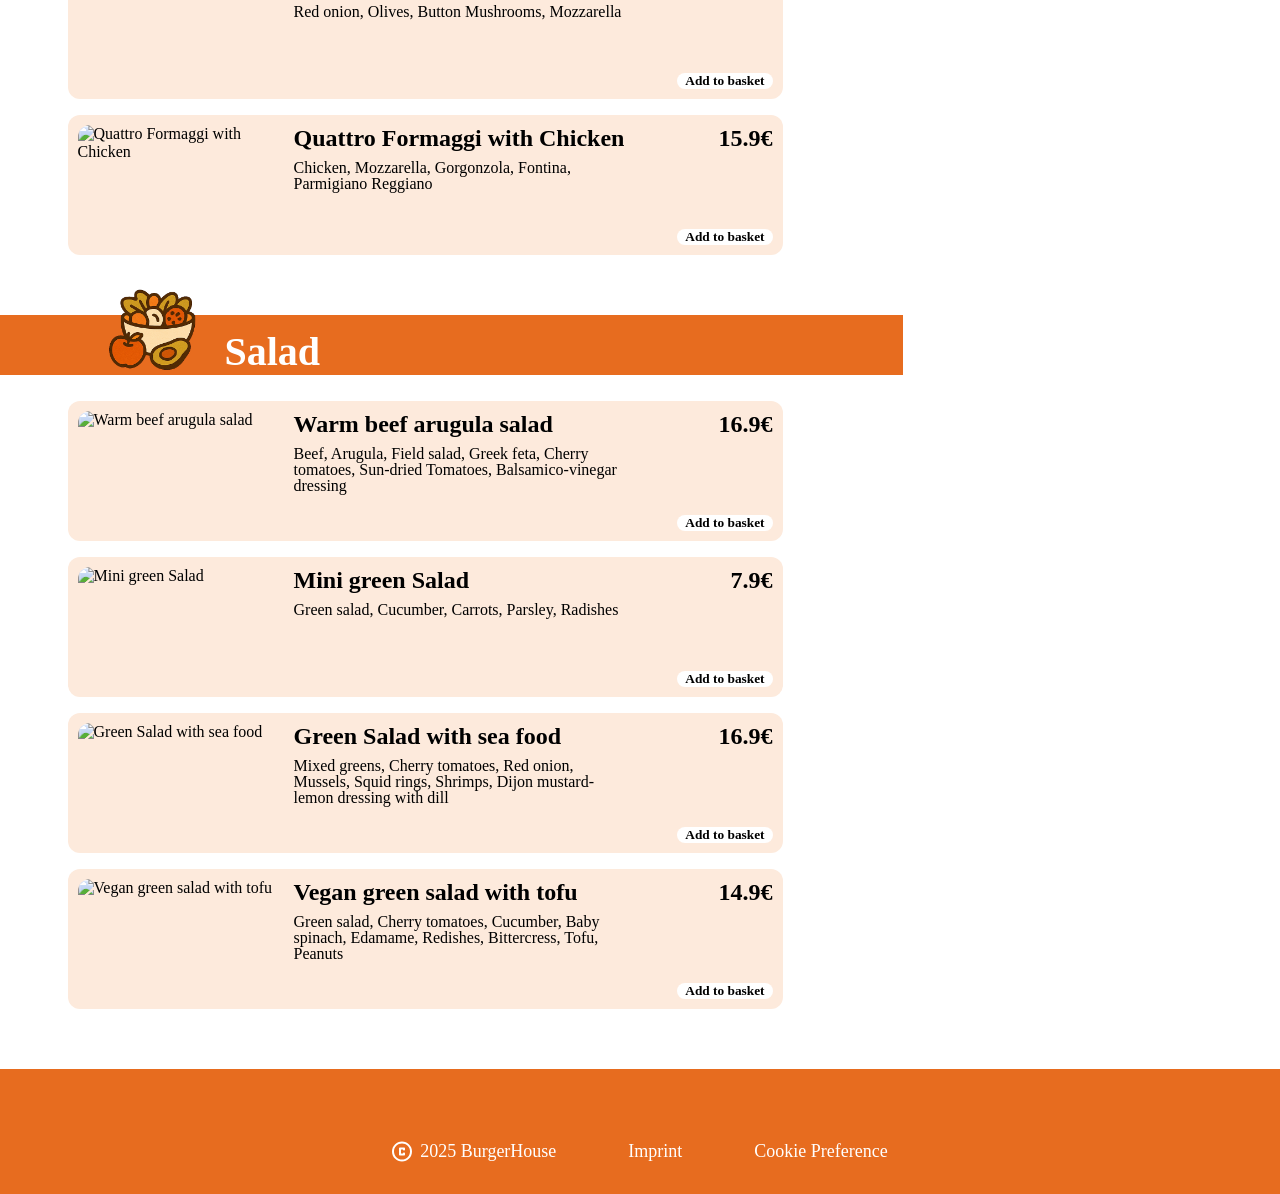
==== commit 884b3a2a: "deleted irrelevant files & added responsive.css" ====
--- a/files/index.html
+++ b/files/index.html
@@ -13,6 +13,7 @@
     <link rel="stylesheet" href="styles/fonts.css" />
     <link rel="stylesheet" href="styles/standard.css" />
     <link rel="stylesheet" href="styles/style.css" />
+    <link rel="stylesheet" href="styles/responsive.css" />
     <script src="scripts/dishes.js"></script>
     <script src="scripts/template.js"></script>
     <script src="scripts/script.js"></script>
@@ -95,12 +96,25 @@
     </main>
     <!-- Footer -->
     <footer>
-      <div>
-        <img src="../assets/icons/copyright.svg" alt="Copyright" />
-        <p>2025 BurgerHouse</p>
-      </div>
-      <p><a href="imprint.html"></a>Imprint</p>
-      <p>Cookie Preference</p>
+      <section class="footer_responsive">
+        <img src="../assets/mobile/home.svg" alt="Home Symbol" />
+        <img src="../assets/mobile/person.svg" alt="Person Symbol" />
+        <img src="../assets/mobile/takeout-dining.svg" alt="Dining Symbol" />
+        <button>
+          <img
+            src="../assets/mobile/shopping-cart.svg"
+            alt="Button for Basket"
+          />
+        </button>
+      </section>
+      <section class="footer_classic">
+        <div>
+          <img src="../assets/icons/copyright.svg" alt="Copyright" />
+          <p>2025 BurgerHouse</p>
+        </div>
+        <p><a href="imprint.html"></a>Imprint</p>
+        <p>Cookie Preference</p>
+      </section>
     </footer>
   </body>
 </html>
--- a/files/styles/standard.css
+++ b/files/styles/standard.css
@@ -131,14 +131,3 @@
   padding-bottom: 32px;
   background-color: var(--main_color);
 }
-
-footer > div {
-  display: flex;
-  gap: 8px;
-}
-
-footer p {
-  font-family: "Palanquin";
-  font-size: 18px;
-  color: white;
-}
--- a/files/styles/style.css
+++ b/files/styles/style.css
@@ -169,6 +169,7 @@
   flex-direction: column;
   gap: 10px;
   height: 464px;
+  overflow: auto;
 }
 
 .dish_in_basket {
@@ -189,6 +190,7 @@
 .name_n_amount {
   display: flex;
   flex-direction: column;
+  justify-content: space-between;
   gap: 8px;
 }
 
@@ -268,3 +270,31 @@
   justify-content: center;
   align-items: center;
 }
+
+.footer_classic {
+  display: flex;
+  align-items: center;
+  justify-content: center;
+  gap: 72px;
+}
+
+.footer_classic > div {
+  display: flex;
+  gap: 8px;
+}
+
+.footer_classic  p {
+  font-family: "Palanquin";
+  font-size: 18px;
+  color: white;
+}
+
+.footer_responsive {
+  display: none;
+  align-items: center;
+  justify-content: space-evenly;
+  padding: 24px max(calc(50% - 720px), 140px);
+  position: fixed;
+  bottom: 0px;
+  background-color: var(--bg_basket);
+}
--- a/files/styles/responsive.css
+++ b/files/styles/responsive.css
@@ -0,0 +1,5 @@
+@media screen and (min-width: 320px) and (max-width: 1385px) {
+  .footer_responsive {
+    display: flex;
+  }
+}
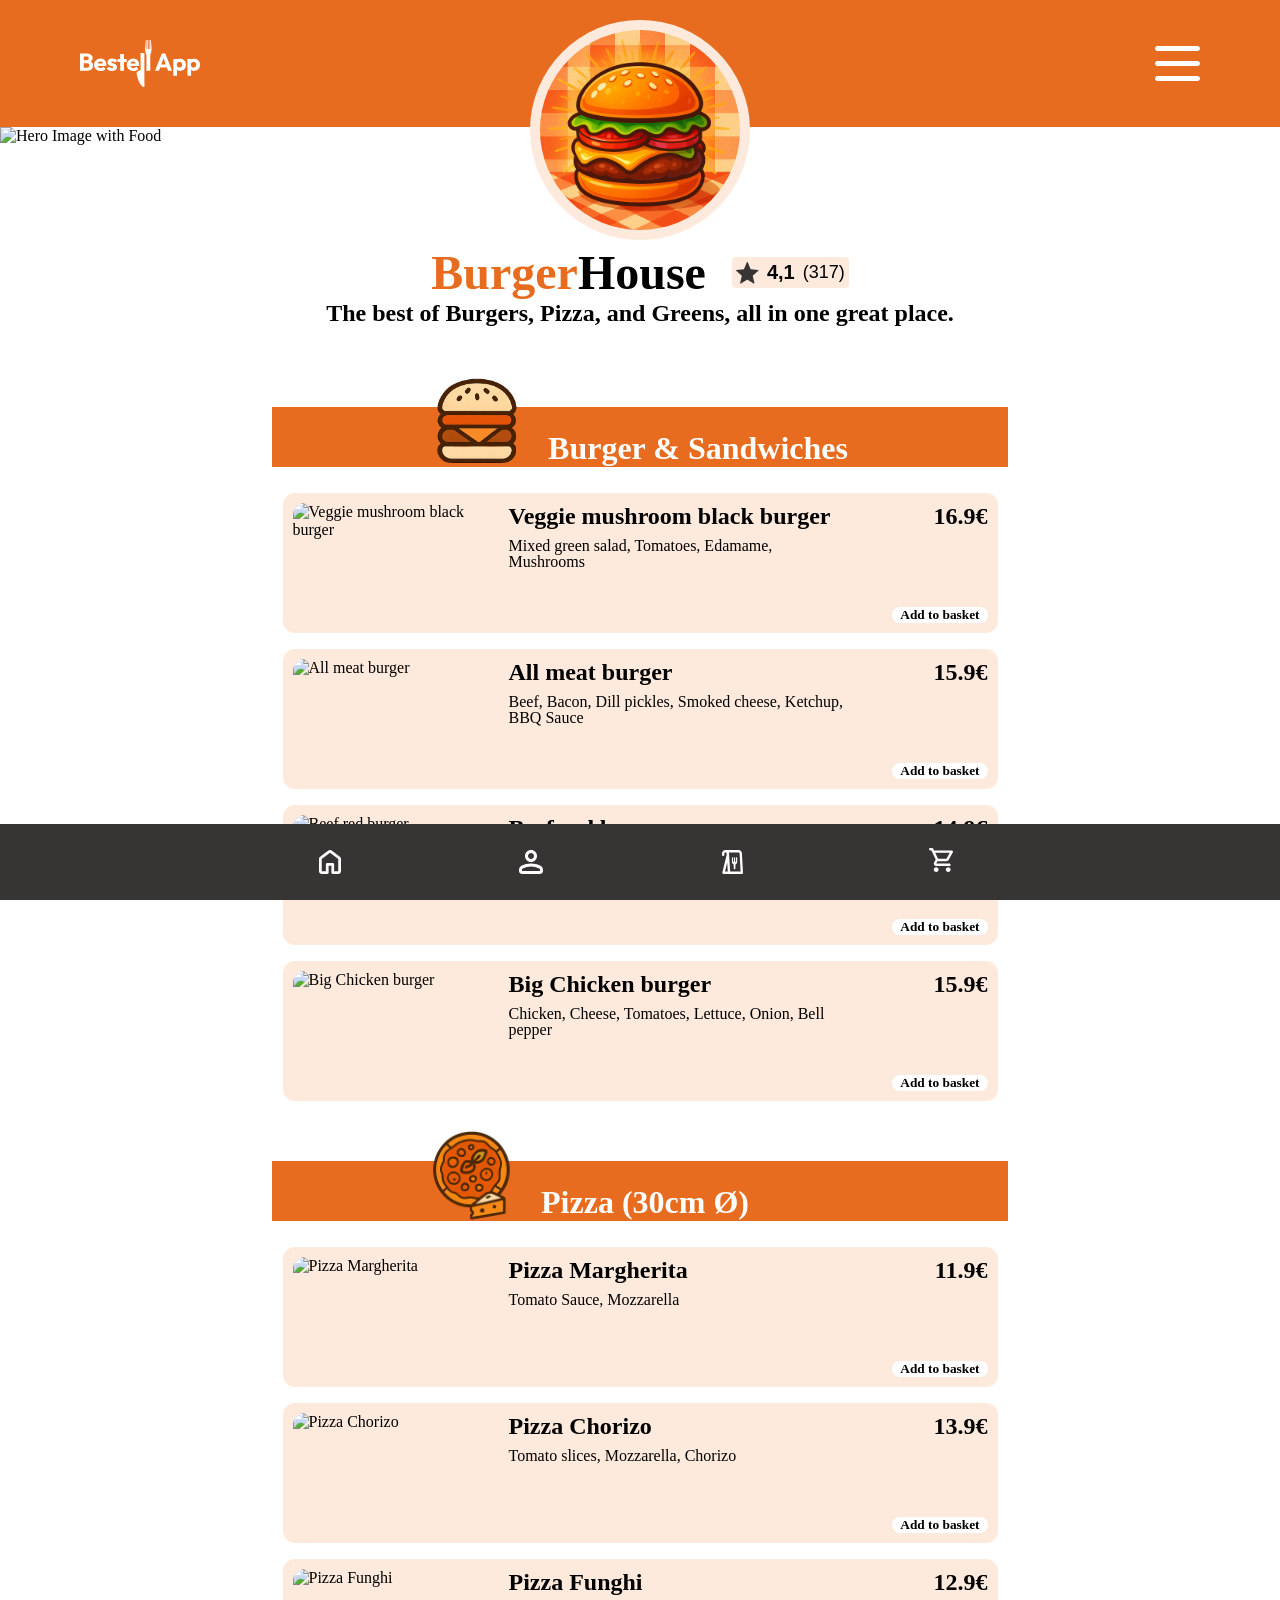
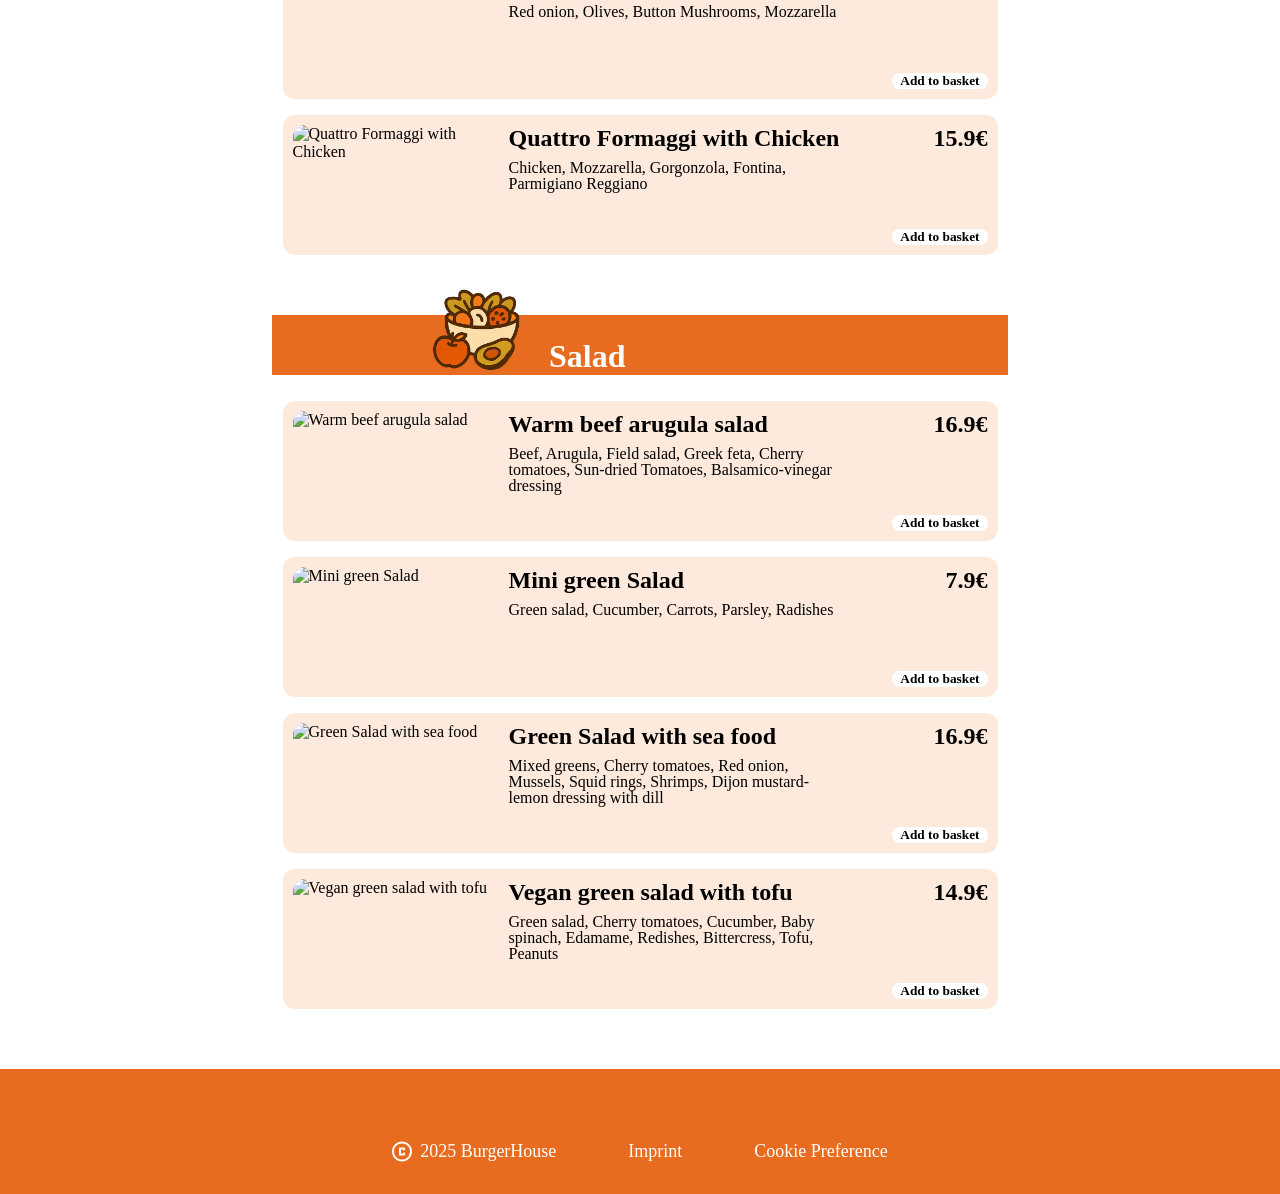
==== commit 835e03c7: "fixed style & added basket as dialog for responsiveness" ====
--- a/files/index.html
+++ b/files/index.html
@@ -26,7 +26,7 @@
           src="../assets/icons/bestellapp-logo.svg"
           alt="Logo of BestellApp"
         />
-        <img src="../assets/icons/menu-bar.svg" alt="Menu Bar" />
+        <img class="bars" src="../assets/icons/menu-bar.svg" alt="Menu Bar" />
       </article>
       <!-- Herobild -->
       <img
@@ -63,18 +63,24 @@
         </div>
         <article>
           <section class="category">
-            <img src="../assets/icons/burger-symbol.svg" alt="Burger Icon" />
-            <h3>Burger & Sandwiches</h3>
+            <div>
+              <img src="../assets/icons/burger-symbol.svg" alt="Burger Icon" />
+              <h3>Burger & Sandwiches</h3>
+            </div>
           </section>
           <section class="menu" id="burgersMenus"></section>
           <section class="category">
-            <img src="../assets/icons/pizza-symbol.svg" alt="Pizza Icon" />
-            <h3>Pizza (30cm Ø)</h3>
+            <div>
+              <img src="../assets/icons/pizza-symbol.svg" alt="Pizza Icon" />
+              <h3>Pizza (30cm Ø)</h3>
+            </div>
           </section>
           <section class="menu" id="pizzasMenus"></section>
           <section class="category">
-            <img src="../assets/icons/salad-symbol.svg" alt="Salad Icon" />
-            <h3>Salad</h3>
+            <div>
+              <img src="../assets/icons/salad-symbol.svg" alt="Salad Icon" />
+              <h3>Salad</h3>
+            </div>
           </section>
           <section class="menu" id="saladsMenus"></section>
         </article>
@@ -97,15 +103,17 @@
     <!-- Footer -->
     <footer>
       <section class="footer_responsive">
-        <img src="../assets/mobile/home.svg" alt="Home Symbol" />
-        <img src="../assets/mobile/person.svg" alt="Person Symbol" />
-        <img src="../assets/mobile/takeout-dining.svg" alt="Dining Symbol" />
-        <button>
-          <img
-            src="../assets/mobile/shopping-cart.svg"
-            alt="Button for Basket"
-          />
-        </button>
+        <div>
+          <img src="../assets/mobile/home.svg" alt="Home Symbol" />
+          <img src="../assets/mobile/person.svg" alt="Person Symbol" />
+          <img src="../assets/mobile/takeout-dining.svg" alt="Dining Symbol" />
+          <button class="responsive_basket" onclick="openBasket()">
+            <img
+              src="../assets/mobile/shopping-cart.svg"
+              alt="Button for Basket"
+            />
+          </button>
+        </div>
       </section>
       <section class="footer_classic">
         <div>
@@ -115,6 +123,9 @@
         <p><a href="imprint.html"></a>Imprint</p>
         <p>Cookie Preference</p>
       </section>
+      <dialog id="basketDialog" onclick="closeBasket()">
+        <aside id="basketResponsive" onclick="stopPropagation(event)"></aside>
+      </dialog>
     </footer>
   </body>
 </html>
--- a/files/styles/standard.css
+++ b/files/styles/standard.css
@@ -10,7 +10,7 @@
 
 /* Header */
 header > img {
-  width: 100dvw;
+  width: 100%;
   height: 500px;
   object-fit: cover;
 }
--- a/files/styles/style.css
+++ b/files/styles/style.css
@@ -103,11 +103,16 @@
 .category {
   display: flex;
   align-items: end;
-  gap: 28px;
   margin-bottom: 26px;
   padding: 0px max(calc(50% - 720px), 160px);
   height: 60px;
   background-color: var(--main_color);
+}
+
+.category > div {
+  display: flex;
+  align-items: end;
+  gap: 28px;
 }
 
 .dish {
@@ -291,10 +296,20 @@
 
 .footer_responsive {
   display: none;
-  align-items: center;
-  justify-content: space-evenly;
   padding: 24px max(calc(50% - 720px), 140px);
   position: fixed;
   bottom: 0px;
+  z-index: 1;
+  width: 100dvw;
   background-color: var(--bg_basket);
-}+}
+
+.footer_responsive > div {
+  display: flex;
+  align-items: center;
+  justify-content: space-evenly;
+}
+
+.responsive_basket {
+  background-color: var(--bg_basket);
+}
--- a/files/styles/responsive.css
+++ b/files/styles/responsive.css
@@ -1,5 +1,107 @@
 @media screen and (min-width: 320px) and (max-width: 1385px) {
+  .category {
+    width: 100%;
+  }
+  
+  .menu {
+    align-items: center;
+    padding: 0px;
+  }
+
+  h3 {
+    font-size: 32px;
+  }
+
+  aside {
+    display: none;
+  }
+
   .footer_responsive {
-    display: flex;
+    display: block;
   }
 }
+
+@media screen and (min-width: 320px) and (max-width: 768px) {
+  .menu_bar {
+    padding: 40px 16px;
+  }
+
+  .bars {
+    display: none;
+  }
+
+  .restaurant_name {
+    flex-direction: column-reverse;
+    margin-top: 32px;
+  }
+
+  .subtitle {
+    text-align: center;
+  }
+
+  h2 {
+    width: 32ch;
+    font-size: 22px;
+  }
+
+  .category {
+    justify-content: center;
+    margin-top: 32px;
+    padding: 0px 0px;
+    width: 100%;
+  }
+
+  .category > div {
+    flex-direction: column;
+    align-items: center;
+    position: relative;
+    gap: 0px;
+    top: 5px;
+  }
+
+  h3 {
+    font-size: 24px;
+  }
+
+  .menu {
+    margin-bottom: 100px;
+  }
+
+  .dish {
+    display: flex;
+    flex-direction: column;
+    gap: 16px;
+    width: 300px;
+  }
+
+  h4 {
+    font-size: 20px;
+  }
+
+  .explanation {
+    flex-direction: column;
+    gap: 8px;
+  }
+
+  .explanation > img {
+    width: 280px;
+    height: 100px;
+  }
+
+  .description {
+    width: 36ch;
+  }
+
+  .costs {
+    flex-direction: row;
+  }
+
+  .footer_responsive {
+    padding: 24px max(calc(50% - 720px), 32px);
+  }
+
+  .footer_classic {
+    flex-direction: column;
+    gap: 16px;
+  }
+}
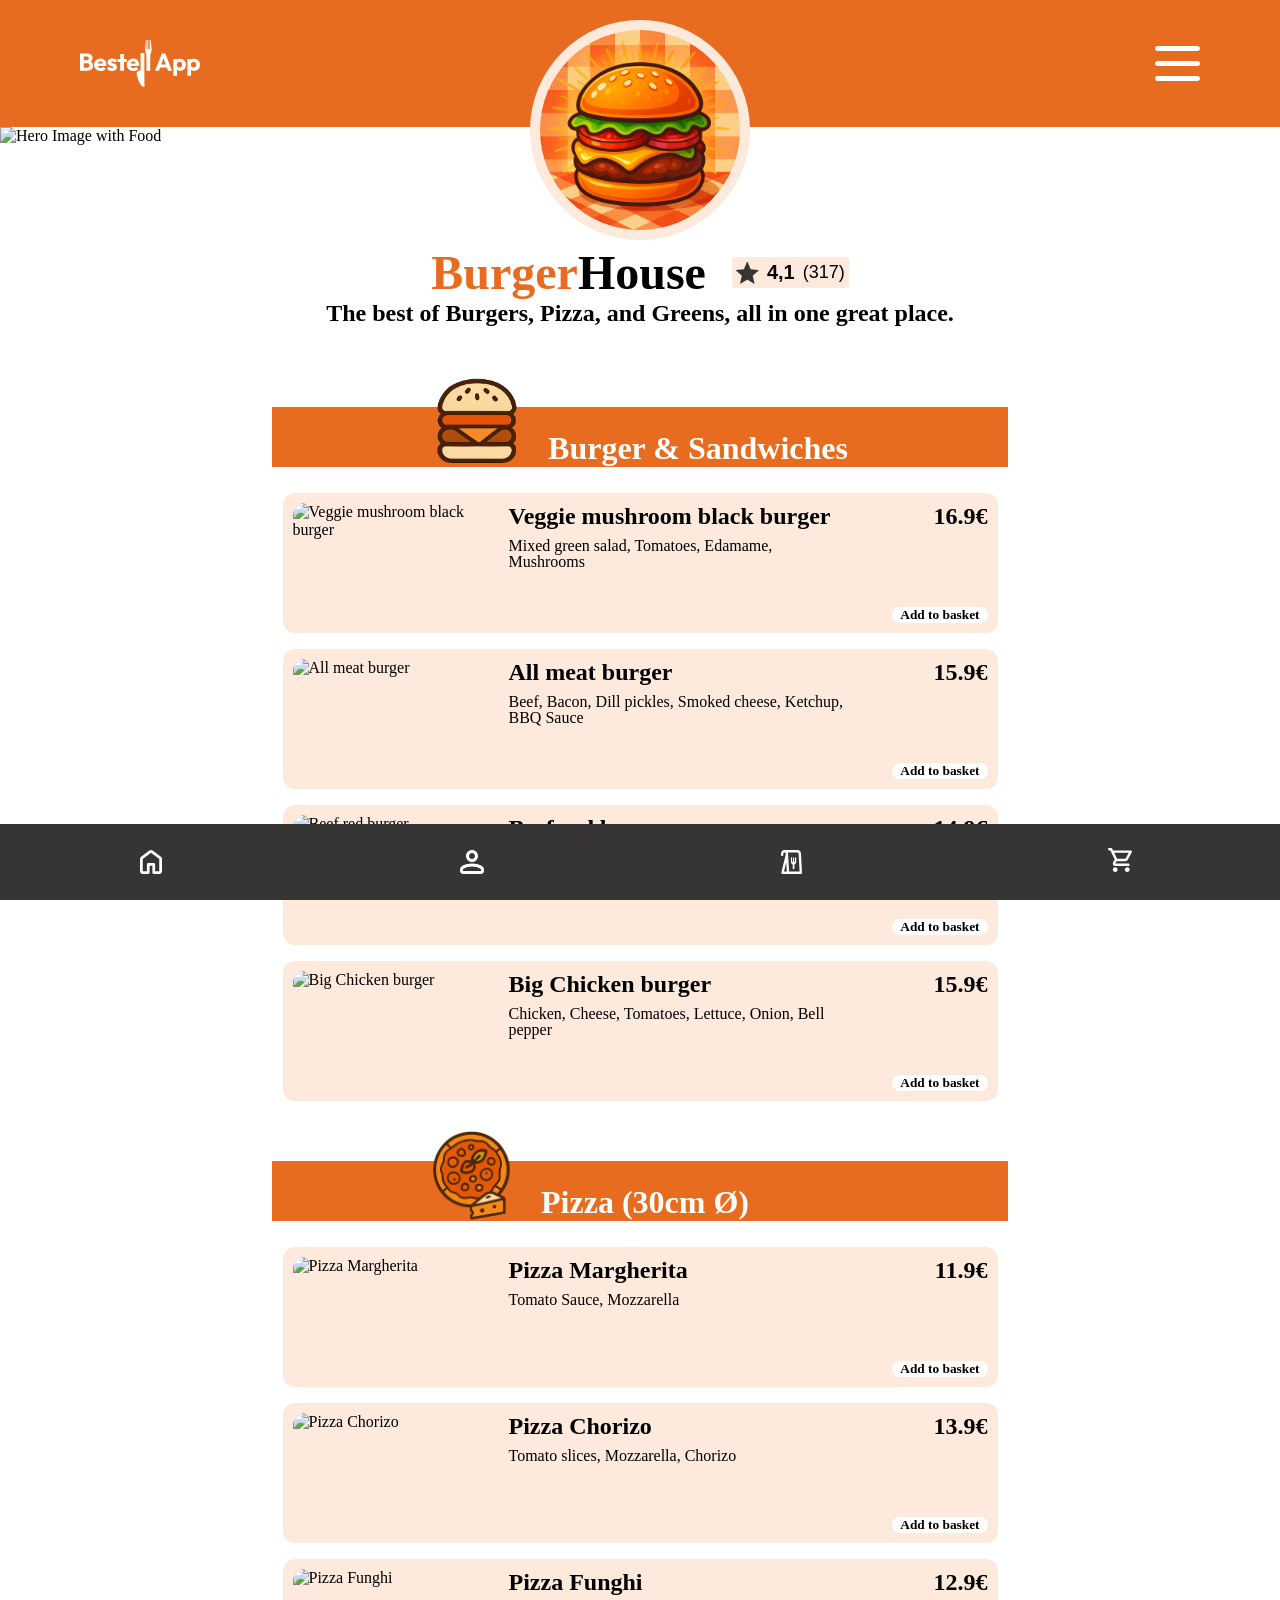
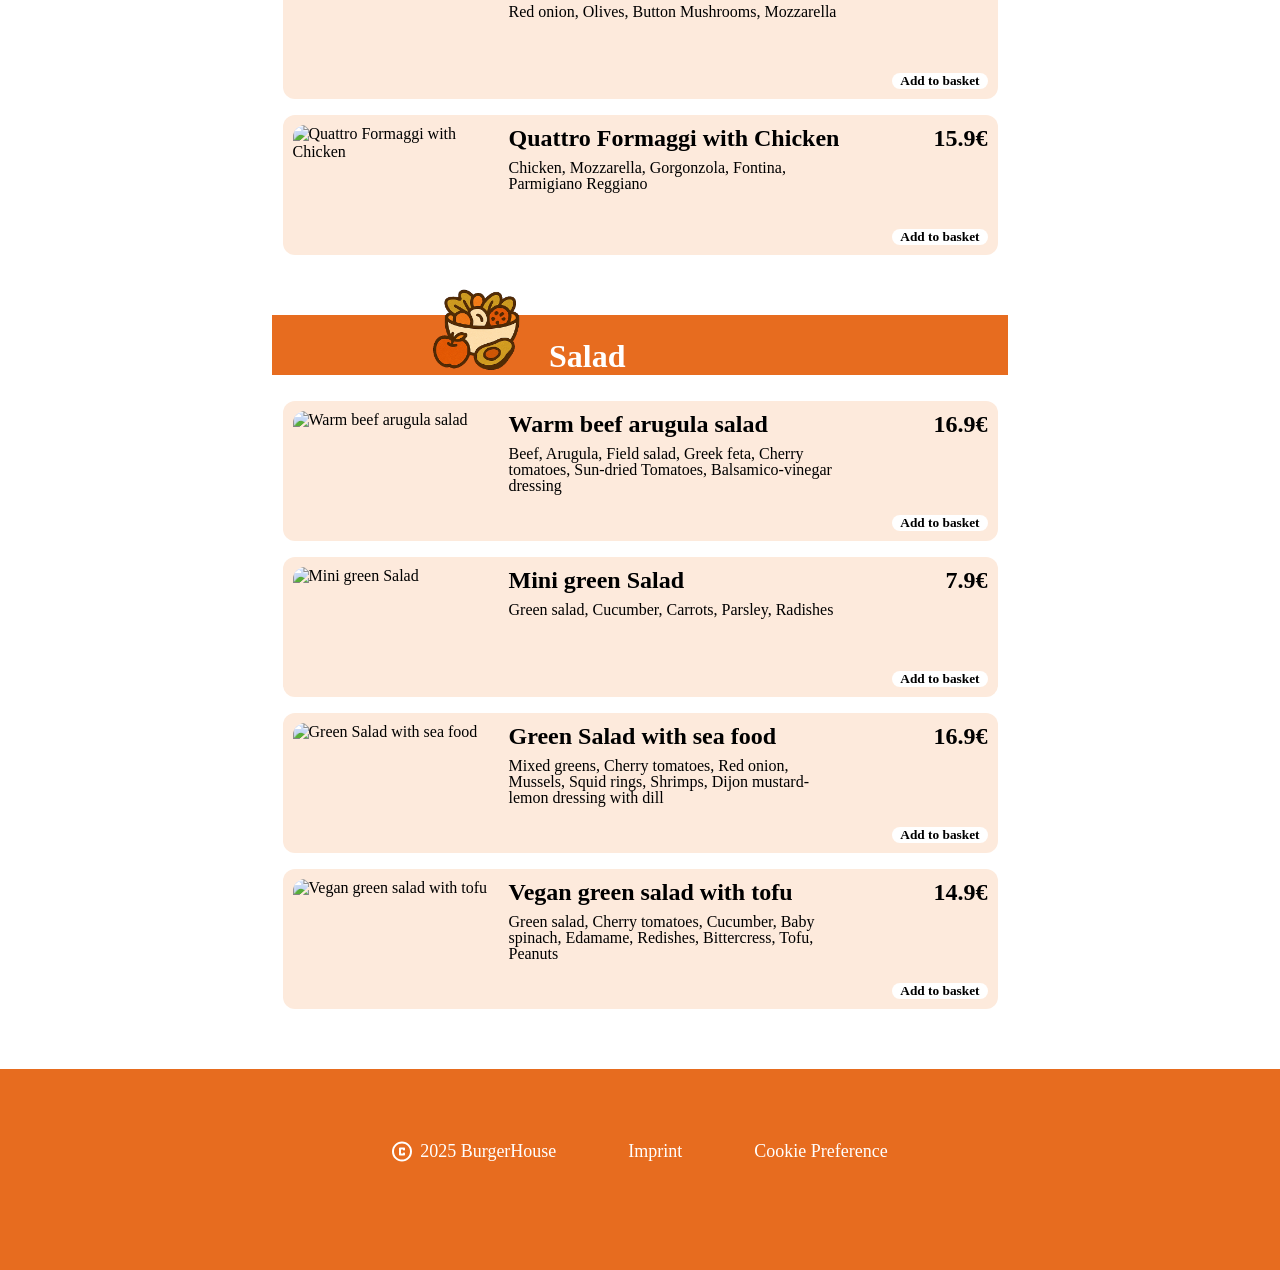
==== commit 17052ef1: "fixed dialog" ====
--- a/files/index.html
+++ b/files/index.html
@@ -124,7 +124,11 @@
         <p>Cookie Preference</p>
       </section>
       <dialog id="basketDialog" onclick="closeBasket()">
-        <aside id="basketResponsive" onclick="stopPropagation(event)"></aside>
+        <aside
+          class="basket_responsive"
+          id="basketResponsive"
+          onclick="stopPropagation(event)"
+        ></aside>
       </dialog>
     </footer>
   </body>
--- a/files/styles/style.css
+++ b/files/styles/style.css
@@ -307,9 +307,13 @@
 .footer_responsive > div {
   display: flex;
   align-items: center;
-  justify-content: space-evenly;
+  justify-content: space-between;
 }
 
 .responsive_basket {
   background-color: var(--bg_basket);
 }
+
+.dialog_offen {
+  overflow: hidden;
+}
--- a/files/styles/responsive.css
+++ b/files/styles/responsive.css
@@ -18,6 +18,14 @@
 
   .footer_responsive {
     display: block;
+  }
+
+  .footer_classic {
+    margin-bottom: 76px;
+  }
+
+  .basket_responsive {
+    display: flex;
   }
 }
 
